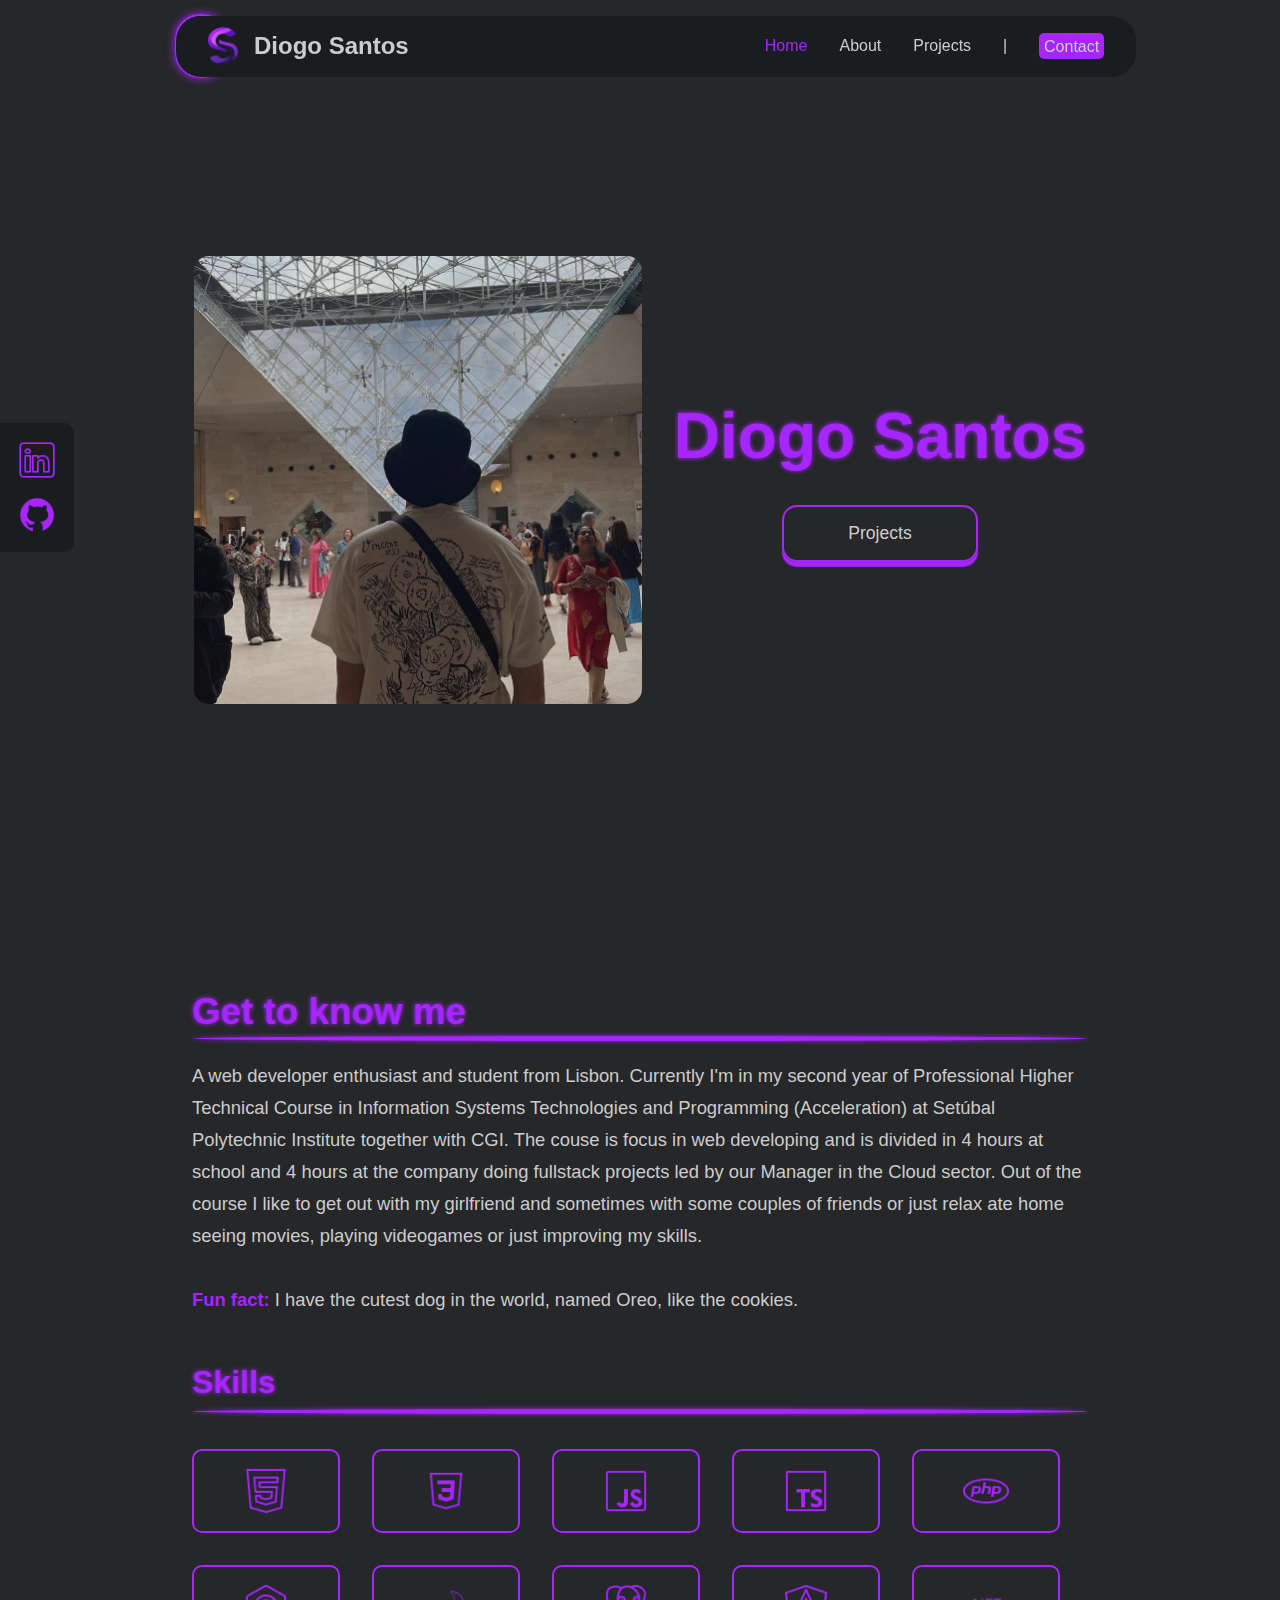
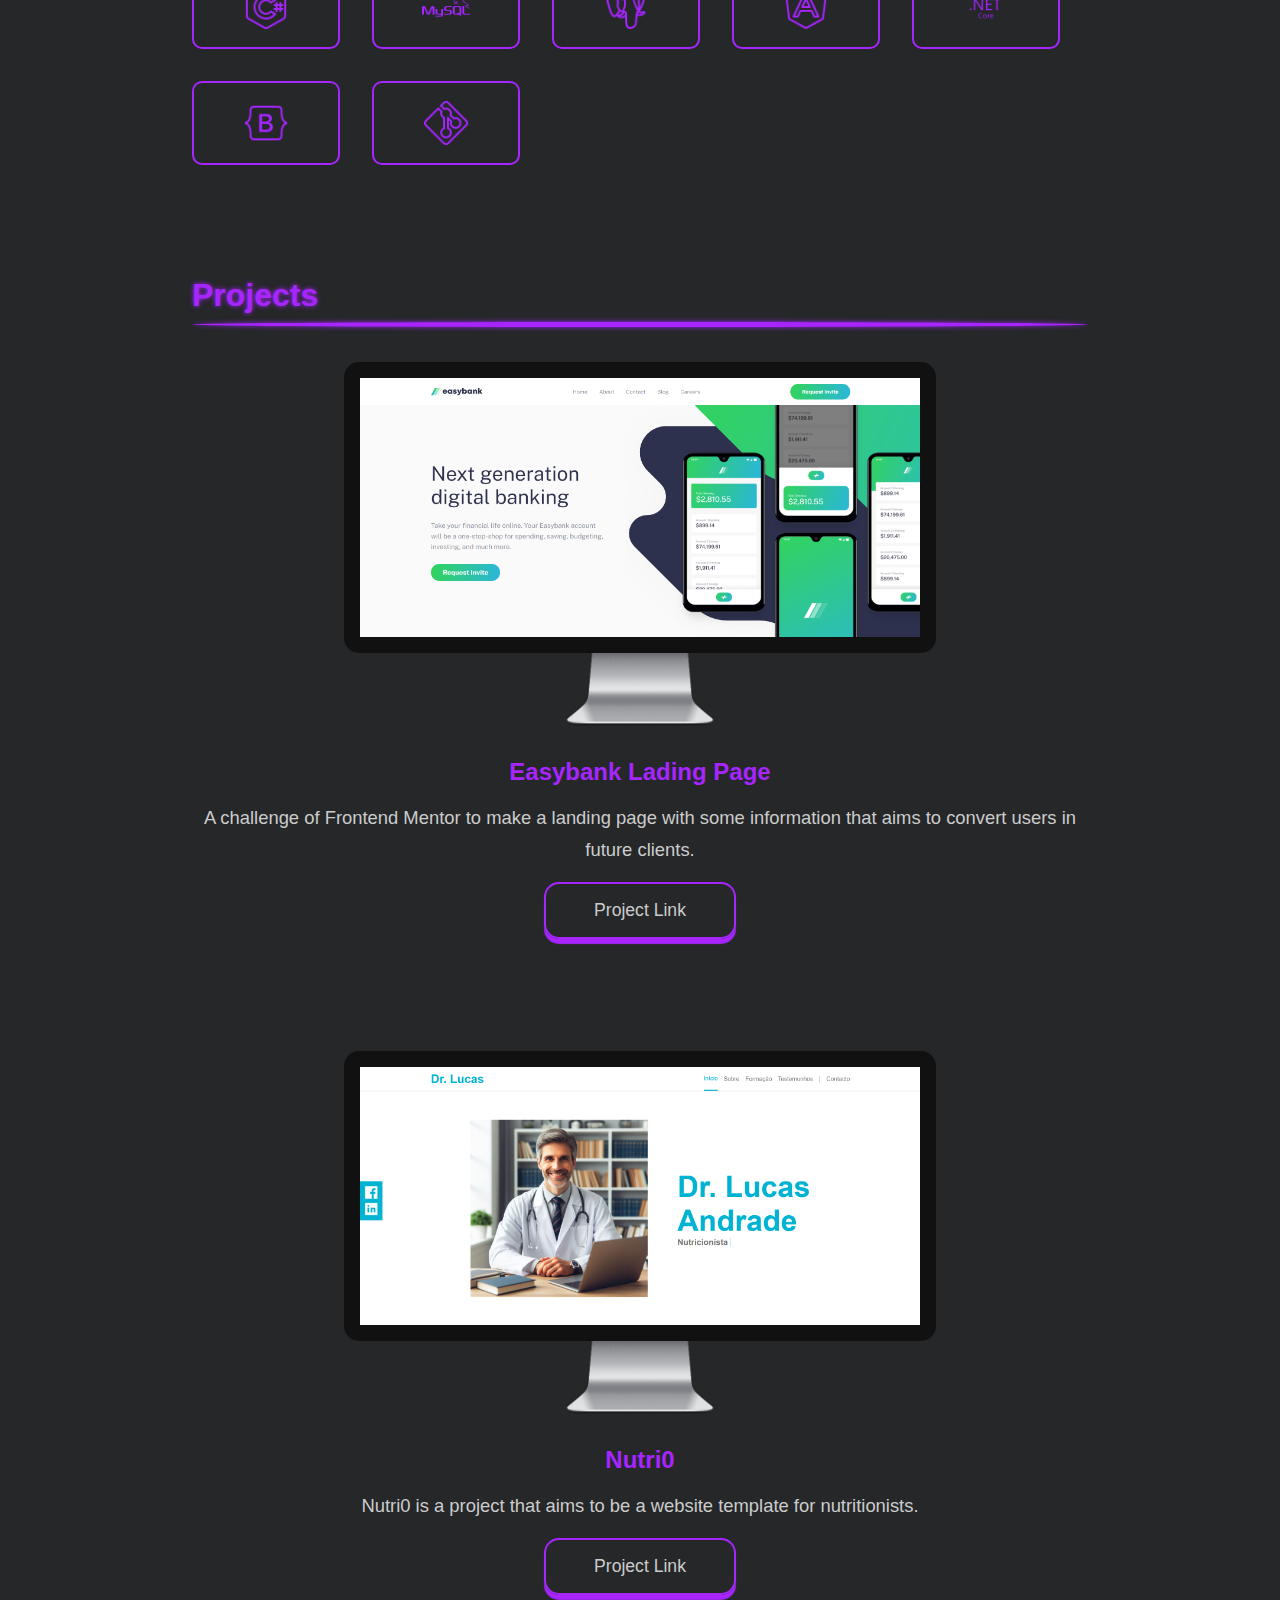
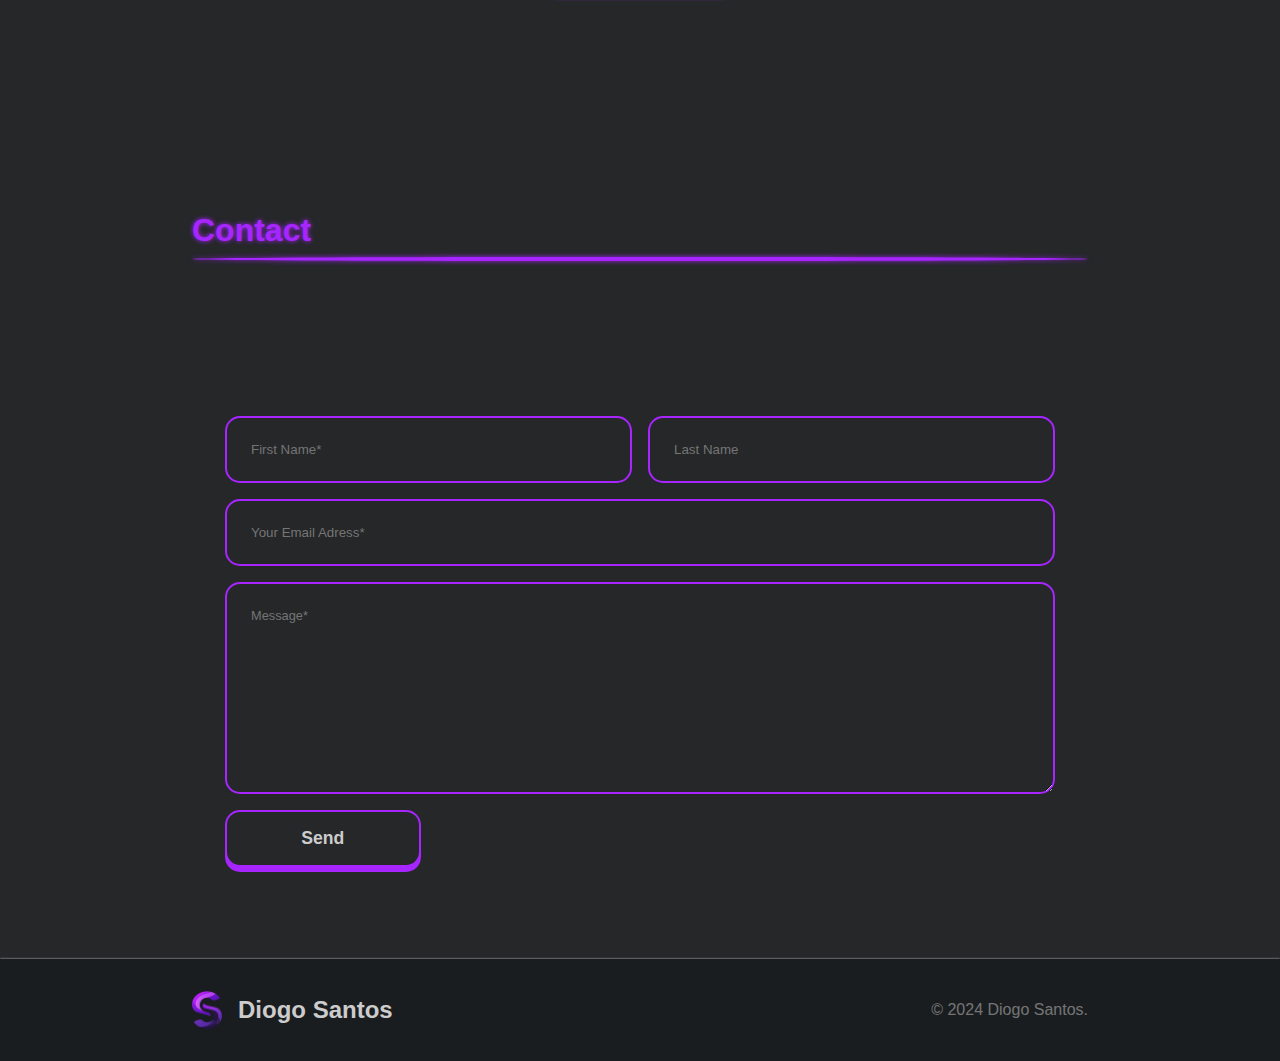
==== index.html @ 6a0804f7 "Header menu updated" ====
<!DOCTYPE html>
<html lang="en">
<head>
    <meta charset="UTF-8">
    <meta name="viewport" content="width=device-width, initial-scale=1.0">
    <title>Diogo Santos</title>
    <link rel="icon" href="ASSETS/favicon.ico">

    <!-- Style -->
    <link rel="stylesheet" href="CSS/root.css">
    <link rel="stylesheet" href="CSS/header.css">
    <link rel="stylesheet" href="CSS/footer.css">
    <link rel="stylesheet" href="CSS/main.css">
    <link rel="stylesheet" href="CSS/home.css">
    <link rel="stylesheet" href="CSS/about.css">
    <link rel="stylesheet" href="CSS/projects.css">
    <link rel="stylesheet" href="CSS/contact.css">
</head>
<body>
    <header>
        <a href="index.html" class="logo">
            <img src="ASSETS/imgs/logo.png" alt="logo" width="30rem" draggable="false">
            <h2>Diogo Santos</h2>
        </a>

        <nav>
            <ul>
                <li><a href="#home">Home</a></li>
                <li><a href="#about">About</a></li>
                <li><a href="#projects">Projects</a></li>
                <li> | </li>
                <li><a href="#contact" class="contact-button">Contact</a></li>
                </ul>
        </nav>
        <input type="checkbox" id="menu-button" onchange="openPhoneMenu(this)">
        <span id="expandingSpan"></span>
    </header>
    <div id="phone-menu">
        <nav>
            <ul>
                <li><a href="index.html" onclick="closeMenu()">Home</a></li>
                <li><a href="#about" onclick="closeMenu()">About</a></li>
                <li><a href="#projects" onclick="closeMenu()">Projects</a></li>
                <li><a href="#contact" onclick="closeMenu()" class="contact-button">Contact</a></li>
            </ul>
        </nav>
    </div>

    <main>
        <section id="home">
            <img src="ASSETS/imgs/diogo.jpg" alt="Avatar" id="avatar" draggable="false">
    
            <div id="main-info">
                <h1>Diogo Santos</h1>
                <p id="office-role"></p>
                <div id="projects-button">
                    <a href="#projects">Projects</a>
                </div>
            </div>

            <div id="medias">
                <a href="https://www.linkedin.com/in/diogo-santos-5b300a2a0/" target="_blank" id="linkedin"></a>
                <a href="https://github.com/diogo-s4ntos" target="_blank" id="github"></a>
            </div>
        </section>

        <section id="about">
            <div id="about-info">
                <div id="about-me">
                    <h1>Get to know me</h1>
                    <p>A web developer enthusiast and student from Lisbon. Currently I'm in my second year of Professional Higher Technical Course in Information Systems Technologies and Programming (Acceleration) at Setúbal Polytechnic Institute together with CGI. The couse is focus in web developing and is divided in 4 hours at school and 4 hours at the company doing fullstack projects led by our Manager in the Cloud sector. Out of the course I like to get out with my girlfriend and sometimes with some couples of friends or just relax ate home seeing movies, playing videogames or just improving my skills. <br><br> <b>Fun fact:</b> I have the cutest dog in the world, named Oreo, like the cookies.</p>
                </div>
                <div id="skills">
                    <h1>Skills</h1>
                    <div>
                        <img src="ASSETS/skills/html.png" alt="HTML">
                        <img src="ASSETS/skills/css.png" alt="CSS">
                        <img src="ASSETS/skills/javascript.png" alt="JavaScript">
                        <img src="ASSETS/skills/typescript.png" alt="TypeScript">
                        <img src="ASSETS/skills/php.png" alt="PHP">
                        <img src="ASSETS/skills/csharp.png" alt="CSharp">
                        <img src="ASSETS/skills/mysql.png" alt="MySQL">
                        <img src="ASSETS/skills/postgresql.png" alt="PostgreSQL">
                        <img src="ASSETS/skills/angular.png" alt="Angular">
                        <img src="ASSETS/skills/netcore.png" alt=".NetCore">
                        <img src="ASSETS/skills/bootstrap.png" alt="Bootstrap">
                        <img src="ASSETS/skills/git.png" alt="Git">
                    </div>
                </div>
            </div>
        </section>

        <section id="projects">
            <h1>Projects</h1>
            <div id="projects-container">
                <div class="project-info">
                    <div class="pc">
                        <img src="ASSETS/projects/easybank-landing-page.png" alt="Easybank landing page" class="monitor" draggable="false">
                        <img src="ASSETS/imgs/base.png" alt="pc base" class="base" draggable="false">
                    </div>

                    <div class="project-details">
                        <h2>Easybank Lading Page</h2>
                        <p>A challenge of Frontend Mentor to make a landing page with some information that aims to convert users in future clients.</p>
                        <a href="https://easybank-lading-page.netlify.app/" target="_blank">Project Link</a>
                    </div>
                </div>

                <div class="project-info">
                    <div class="pc">
                        <img src="ASSETS/projects/nutri0.png" alt="Nutri0" class="monitor" draggable="false">
                        <img src="ASSETS/imgs/base.png" alt="pc base" class="base" draggable="false">
                    </div>
                    <div class="project-details">
                        <h2>Nutri0</h2>
                        <p>Nutri0 is a project that aims to be a website template for nutritionists.</p>
                        <a href="https://nutri0.netlify.app/" target="_blank">Project Link</a>
                    </div>
                </div>
            </div>
        </section>

        <section id="contact">
            <h1>Contact</h1>

            <form action="https://formspree.io/f/xayrverg" method="POST">
                <input type="text" name="First Name" id="first-name" placeholder="First Name*" required autocomplete="off">
                <input type="text" name="Last Name" id="last-name" placeholder="Last Name" autocomplete="off">
                <input type="email" name="Email Adress" id="email-adress" placeholder="Your Email Adress*" required autocomplete="off">
                <textarea name="Message" id="message" placeholder="Message*" required autocomplete="off"></textarea>
                <button type="submit"><b>Send</b></button>
            </form>
        </section>
    </main>

    <footer>
        <div>
            <a href="index.html" class="logo">
                <img src="ASSETS/imgs/logo.png" alt="logo" width="30rem" draggable="false">
                <h2>Diogo Santos</h2>
            </a>
        </div>
        <div>
            <p>© 2024 Diogo Santos.</p>
        </div>
    </footer>

    <!-- Script -->
    <script src="JS/header.js"></script>
</body>
</html>
---- CSS/root.css ----
:root{
    --primary: #252729;
    --secondary: #a725ff;
    --header: #1a1d1f;
    --text: #ccc;
    --black: #111;
}
---- CSS/header.css ----
header{
    position: fixed;
    top: 1rem;
    left: 11rem;
    width: calc(100% - 24rem);
    height: 3rem;
    padding: .4rem 2rem;
    background-color: var(--header);
    border-radius: 25px;
    display: flex;
    align-items: center;
    justify-content: space-between;
    z-index: 999;
}

header::after{
    position: absolute;
    content: '';
    width: 100%;
    height: 100%;
    left: 0;
    border-radius: 25px;
    display: flex;
    z-index: 998;
    background-color: var(--header);
}

.logo:nth-child(1){
    display: flex;
    z-index: 999;
}

header nav{
    display: flex;
    z-index: 999;
}

header nav ul{
    list-style: none;
    display: flex;
    gap: 2rem;
}

header nav li a, header nav li{
    color: var(--text);
    text-decoration: none;
}

#expandingSpan{
    --scrollAmount: 0%;
    position: absolute;
    bottom: -1px;
    left: -1px;
    width: var(--scrollAmount);
    min-width: 3rem;
    max-width: calc(100% - 1px);
    height: calc(100% - 1px);
    border: 2px solid var(--secondary);
    box-shadow: 0px 0px 10px var(--secondary);
    border-radius: 25px;
    display: flex;
    z-index: 997;
}


#menu-button{
    appearance: none;
    width: 2rem;
    height: 2rem;
    background: url(../ASSETS/icons/menu.png) center/contain no-repeat;
    transition: .3s ease;
    display: none;
    z-index: 999;
}

#menu-button:checked{
    transform: rotate(180deg);
    background: url(../ASSETS/icons/close.png) center/contain no-repeat;
}

#phone-menu{
    position: fixed;
    top: 0rem;
    width: calc(100% - 5.5rem);
    height: calc(100lvh - 9.5rem);
    padding: 8rem 1.5rem 1.5rem 4rem;
    background-color: var(--primary);
    transform: translateX(100%);
    transition: .3s ease;
    display: none;
    z-index: 2;
}

#phone-menu nav ul{
    list-style: none;
    display: flex;
    flex-direction: column;
    gap: 3rem;  
}

#phone-menu nav li a{
    color: var(--text);
    text-decoration: none;
    font-size: 1.5em;
}

.contact-button{
    color: var(--text);
    background-color: var(--secondary);
    border-radius: 5px;
    padding: .3rem;
}

.logo{
    height: 100%;
    color: var(--text);
    text-decoration: none;
    display: flex;
    gap: 1rem;
    align-items: center;
    justify-content: center;
}

@media screen and (max-width: 1020px) {
    header{
        width: calc(100% - 8rem);
        left: 2rem;
    }

    header nav{
        display: none;
    }

    #menu-button{
        display: flex;
    }

    #phone-menu{
        display: flex;
    }
}
---- CSS/footer.css ----
footer{
    width: calc(100% - 24rem);
    padding: 2rem 12rem;
    background-color: var(--header);
    box-shadow: 0px 0px 2px var(--text);
    display: flex;
    align-items: center;
    justify-content: space-between;
}

footer div{
    display: flex;
    flex-direction: column;
    gap: 1rem;
}

footer p{
    color: var(--text);
    opacity: .5;
}

@media screen and (max-width: 1020px) {
    footer{
        width: calc(100% - 2rem);
        padding: 1rem;
    }
}

@media screen and (max-width: 768px) {
    footer p{
        display: flex;
        flex-direction: column;
    }
}

@media screen and (max-width: 525px) {
    footer p{
        font-size: .75em;
    }
}
---- CSS/main.css ----
*{
    margin: 0;
    padding: 0;
}

html{
    scroll-behavior: smooth;
}

body{
    font-size: 16px;
    font-family: Arial, Helvetica, sans-serif;
    background-color: var(--primary);
}

main{
    width: 100%;
    min-height: 100lvh;
}

.title{
    width: 100%;
    text-align: center;
    color: var(--secondary);
    font-size: 2.5em;
}
---- CSS/home.css ----
#home{
    min-height: calc(100lvh - 7.8rem);
    padding: 5.8rem 12rem 2rem 12rem;
    display: flex;
    flex-wrap: wrap;
    gap: 2rem;
    align-items: center;
    justify-content: center;
}

#avatar{
    width: 28rem;
    border-radius: 15px;
    opacity: .85;
}

#main-info{
    position: relative;
    color: var(--text);
    display: flex;
    gap: .5rem;
    flex-direction: column;
}

#main-info h1{
    font-size: 4em;
    color: var(--secondary);
    text-shadow: 0px 0px 5px var(--secondary);
    white-space: nowrap;
}

#office-role{
    position: relative;
    max-width: max-content;
    font-size: 1.4em;
    white-space: nowrap;
    margin-left: .3rem;
}

#office-role::before{
    content: '';
    animation: infoSpan 20s infinite;
}

@keyframes infoSpan {
    0%,100%{
        content: "Full-stack developer";
    }
}

#office-role::after{
    content: '';
    position: absolute;
    right: -.4rem;
    width: calc(100% + .4rem);
    height: 100%;
    background-color: var(--primary);
    border-left: 2px solid var(--secondary);
    animation: cursor .8s infinite, write 20s steps(15) infinite;
}

@keyframes write {
    10%,15%,30%,35%,50%,55%,70%,75%,90%,95%{
        width: 0;
    }
    5%,20%,25%,40%,45%,60%,65%,80%,85%{
        width: calc(100% + .4rem);
    }
}

@keyframes cursor {
    0%{
        border-left: 2px solid var(--primary);
    }
}

#projects-button{
    margin-top: 1rem;
    display: flex;
    align-items: center;
    justify-content: center;
}

#projects-button a{
    color: var(--text);
    font-size: 1.1em;
    text-decoration: none;
    border: 2px solid var(--secondary);
    border-radius: 15px;
    box-shadow: 0px 5px 1px var(--secondary);
    padding: 1rem 4rem;
}

#projects-button a:active{
    transform: translateY(5px);
    box-shadow: none;
}

#medias{
    position: absolute;
    top: calc(50% - 1.7rem);
    left: 0;
    padding: 1rem 1rem;
    background-color: var(--header);
    border-top-right-radius: 10px;
    border-bottom-right-radius: 10px;
    display: flex;
    flex-direction: column;
    gap: .8rem;
    align-items: center;
    justify-content: center;
}

#medias a{
    width: 2.65rem;
    height: 2.65rem;
    transition: .3s ease;
}

#medias a:hover{
    transform: scale(1.1);
}

#linkedin{
    background: url(../ASSETS/icons/linkedin.png) center/contain no-repeat;
}

#github{
    background: url(../ASSETS/icons/github.png) center/contain no-repeat;
}

@media screen and (max-width: 990px) {
    #home{
        min-height: calc(100lvh - 7.8rem);
        padding: 5.8rem 1rem 2rem 1rem;
    }
}

@media screen and (max-width: 650px) {
    #home{
        min-height: calc(100lvh - 9rem);
        padding: 8rem 1rem 2rem 1rem;
        flex-direction: column;
        justify-content: start;
    }

    #avatar{
        width: 16.5rem;
    }

    #main-info{
        text-align: center;
        align-items: center;
    }

    #main-info h1{
        font-size: 2.5em;
    }

    #medias{
        opacity: .8;
    }
}

@media screen and (max-width: 430px) {
    .logo:nth-child(1) h2{
        display: none;
    }
}
---- CSS/about.css ----
#about{
    min-height: calc(100lvh - 7.8rem);
    padding: 5.8rem 12rem 2rem 12rem;
    padding-bottom: 1rem;
    display: flex;
    gap: 4rem;
    flex-direction: column;
    align-items: center;
    justify-content: center;
}

#about-info{
    width: 100%;
    display: flex;
    flex-direction: column;
    gap: 3rem;
}

#about-info h1{
    position: relative;
    color: var(--secondary);
    font-size: 2em;
    text-shadow: 0px 0px 5px var(--secondary);
}

#about-info h1::after{
    content: '';
    position: absolute;
    top: calc(100% + .5rem);
    left: 0;
    width: 100%;
    height: .3rem;
    background-color: var(--secondary);
    border-radius: 50%;
    box-shadow: 0px 0px 5px var(--secondary);
}

#about-info p{
    color: var(--text);
}

#about-info p b{
    color: var(--secondary);
}

#about-me{
    font-size: 1.15em;
    line-height: 2rem;
    display: flex;
    flex-direction: column;
    gap: 2rem;
}

#skills{
    display: flex;
    flex-direction: column;
    gap: 3rem;
}

#skills div{
    overflow: hidden;
    display: flex;
    flex-wrap: wrap;
    gap: 2rem;
}

#skills div img{
    width: 3rem;
    height: 3rem;
    padding: 1rem 3rem;
    border: 2px solid var(--secondary);
    border-radius: 10px;
}

@media screen and (max-width: 1020px) {
    #about{
        padding: 5.8rem 1rem 2rem 1rem;
        flex-direction: column;
        align-items: center;
    }

    #skills div{
        width: 100%;
    }
}
---- CSS/projects.css ----
#projects{
    min-height: calc(100lvh - 7.8rem);
    padding: 5.8rem 12rem 2rem 12rem;
    display: flex;
    flex-direction: column;
    gap: 3rem;
    justify-content: center;
}

#projects h1{
    position: relative;
    color: var(--secondary);
    font-size: 2em;
    text-shadow: 0px 0px 5px var(--secondary);
}

#projects h1::after{
    content: '';
    position: absolute;
    top: calc(100% + .5rem);
    left: 0;
    width: 100%;
    height: .3rem;
    background-color: var(--secondary);
    border-radius: 50%;
    box-shadow: 0px 0px 5px var(--secondary);
}

#projects-container{
    display: flex;
    flex-direction: column;
    gap: 5rem;
    align-items: center;
    justify-content: space-between;
}

.project-info{
    width: 100%;
    display: flex;
    gap: 2rem;
    align-items: center;
}

.pc{
    display: flex;
    flex-direction: column;
    align-items: center;
    justify-content: center;
}

.pc .monitor{
    width: 35rem;
    border: 1rem solid var(--black);
    border-radius: 15px;
}

.pc .base{
    width: 30rem;
}

.project-details{
    height: fit-content;
    margin-bottom: 5rem;
    display: flex;
    flex-direction: column;
    gap: 1rem;
}

.project-details h2{
    color: var(--secondary);
}

.project-details p{
    color: var(--text);
    font-size: 1.15em;
    line-height: 2rem;
}

.project-details a{
    max-width: max-content;
    padding: 1rem 3rem;
    font-size: 1.1em;
    color: var(--text);
    text-decoration: none;
    border: 2px solid var(--secondary);
    border-radius: 15px;
    box-shadow: 0px 5px 1px var(--secondary);
}

.project-details a:active{
    transform: translateY(5px);
    box-shadow: none;
}

@media screen and (max-width: 1315px) {
    .project-info{
        display: flex;
        flex-direction: column;
        gap: 0;
    }

    .project-details{
        padding: 2rem 0rem;
        margin: 0;
        text-align: center;
        display: flex;
        flex-direction: column;
        gap: 1rem;
        align-items: center;
    }
}

@media screen and (max-width: 1020px) {
    #projects{
        padding: 5.8rem 1rem 2rem 1rem;
    }
}

@media screen and (max-width: 768px) {
    .pc .monitor{
        width: 80%;
    }
}

@media screen and (max-width: 520px) {
    .pc .monitor{
        width: 20rem;
    }

    .pc .base{
        width: 15rem;
    }
}
---- CSS/contact.css ----
#contact{
    min-height: calc(100lvh - 7.8rem);
    padding: 5.8rem 12rem 2rem 12rem;
    display: flex;
    flex-direction: column;
    gap: 3rem;
    justify-content: space-around;
}

#contact h1{
    position: relative;
    color: var(--secondary);
    font-size: 2em;
    text-shadow: 0px 0px 5px var(--secondary);
}

#contact h1::after{
    content: '';
    position: absolute;
    top: calc(100% + .5rem);
    left: 0;
    width: 100%;
    height: .3rem;
    background-color: var(--secondary);
    border-radius: 50%;
    box-shadow: 0px 0px 5px var(--secondary);
}

form{
    width: 830px;
    max-width: 100%;
    align-self: center;
    display: grid;
    gap: 1rem;
    grid-template-columns: repeat(4, 1fr);
}

form input, textarea, button{
    color: var(--text);
    padding: 1.5rem;
    background-color: var(--primary);
    border: 2px solid var(--secondary);
    border-radius: 15px;
    outline: none;
}

form input{
    grid-column: span 2;
}

#email-adress{
    grid-column: span 4;
}

textarea{
    grid-column: span 4;
    min-height: 10rem;
    resize: vertical;
    font-size: .8em;
    font-family: Arial, Helvetica, sans-serif;
}

form button{
    padding: 1rem;
    font-size: 1.1em;
    box-shadow: 0px 5px 0px var(--secondary);
    cursor: pointer;
}

form button:active{
    transform: translateY(5px);
    box-shadow: none;
}

@media screen and (max-width: 1020px) {
    #contact{
        padding: 5.8rem 1rem 2rem 1rem;
        flex-direction: column;
    }
}

@media screen and (max-width: 430px) {
    form button{
        grid-column: span 2;
    }
}
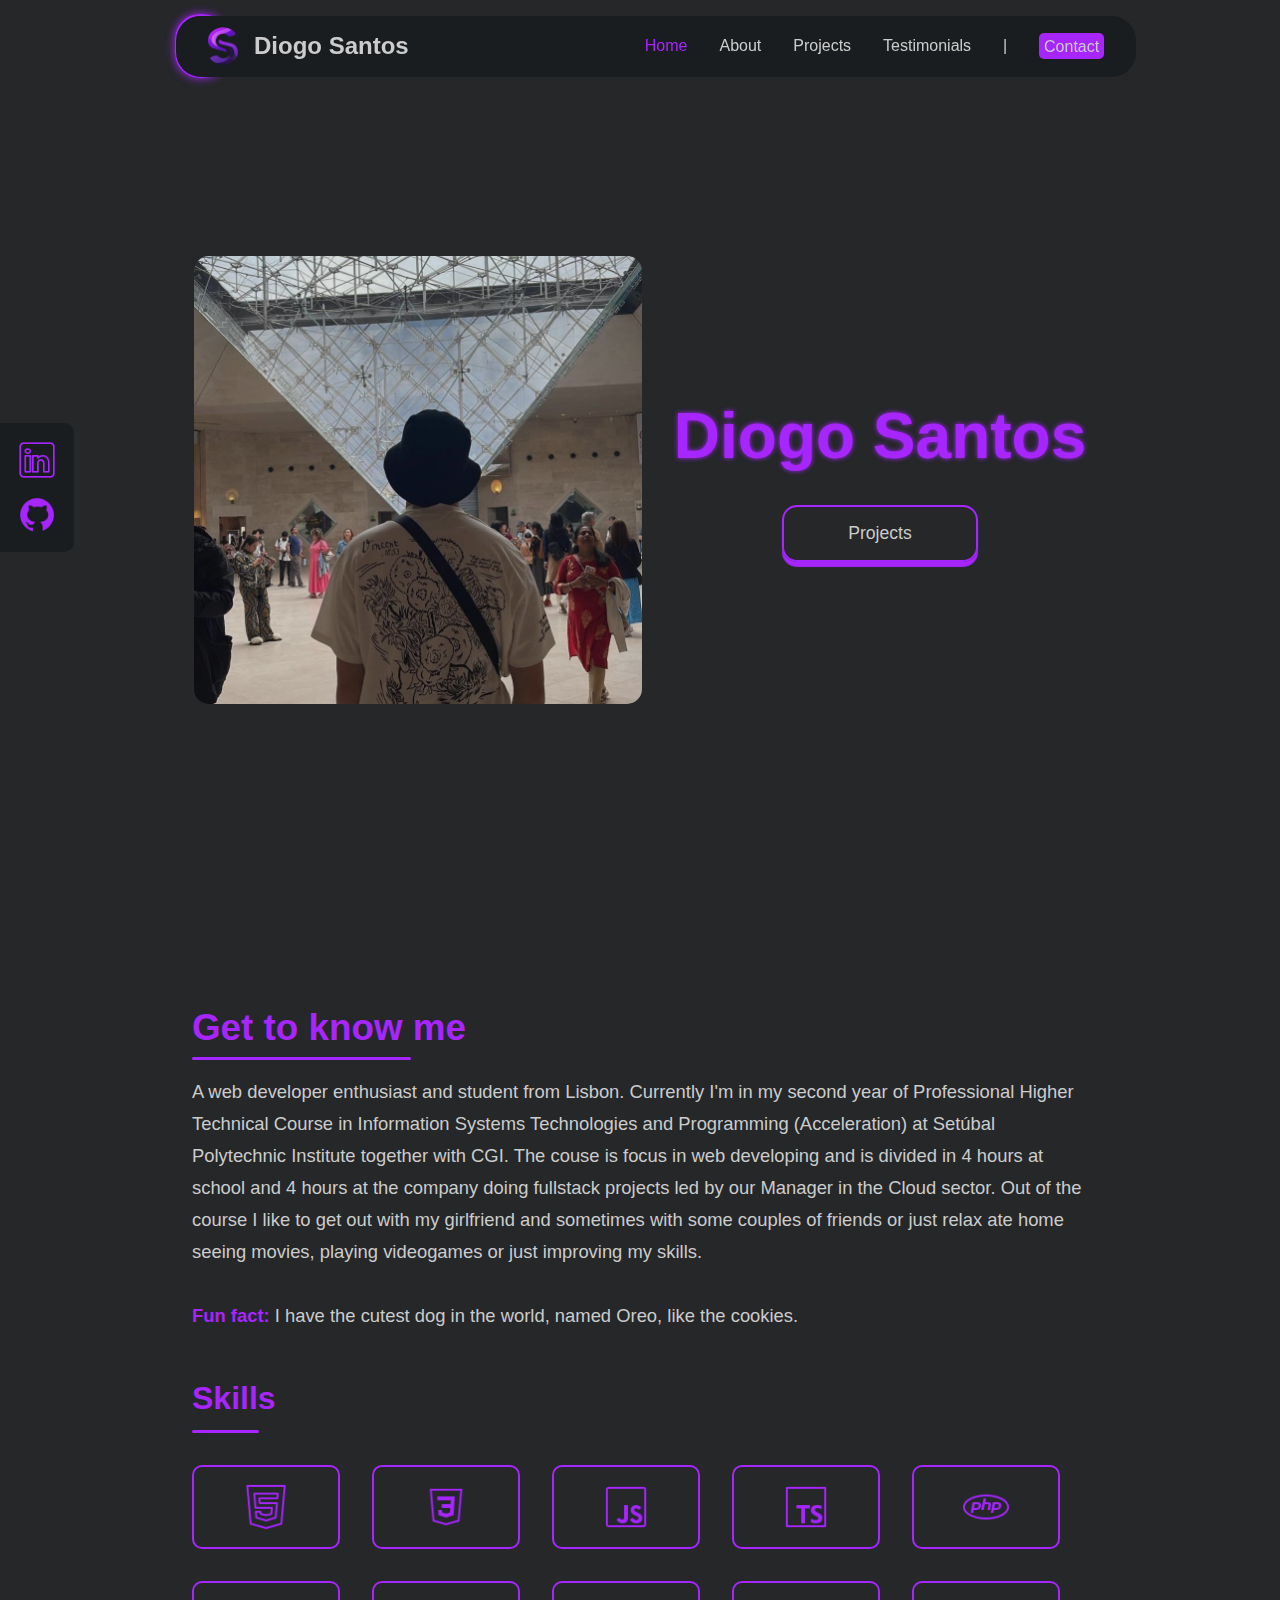
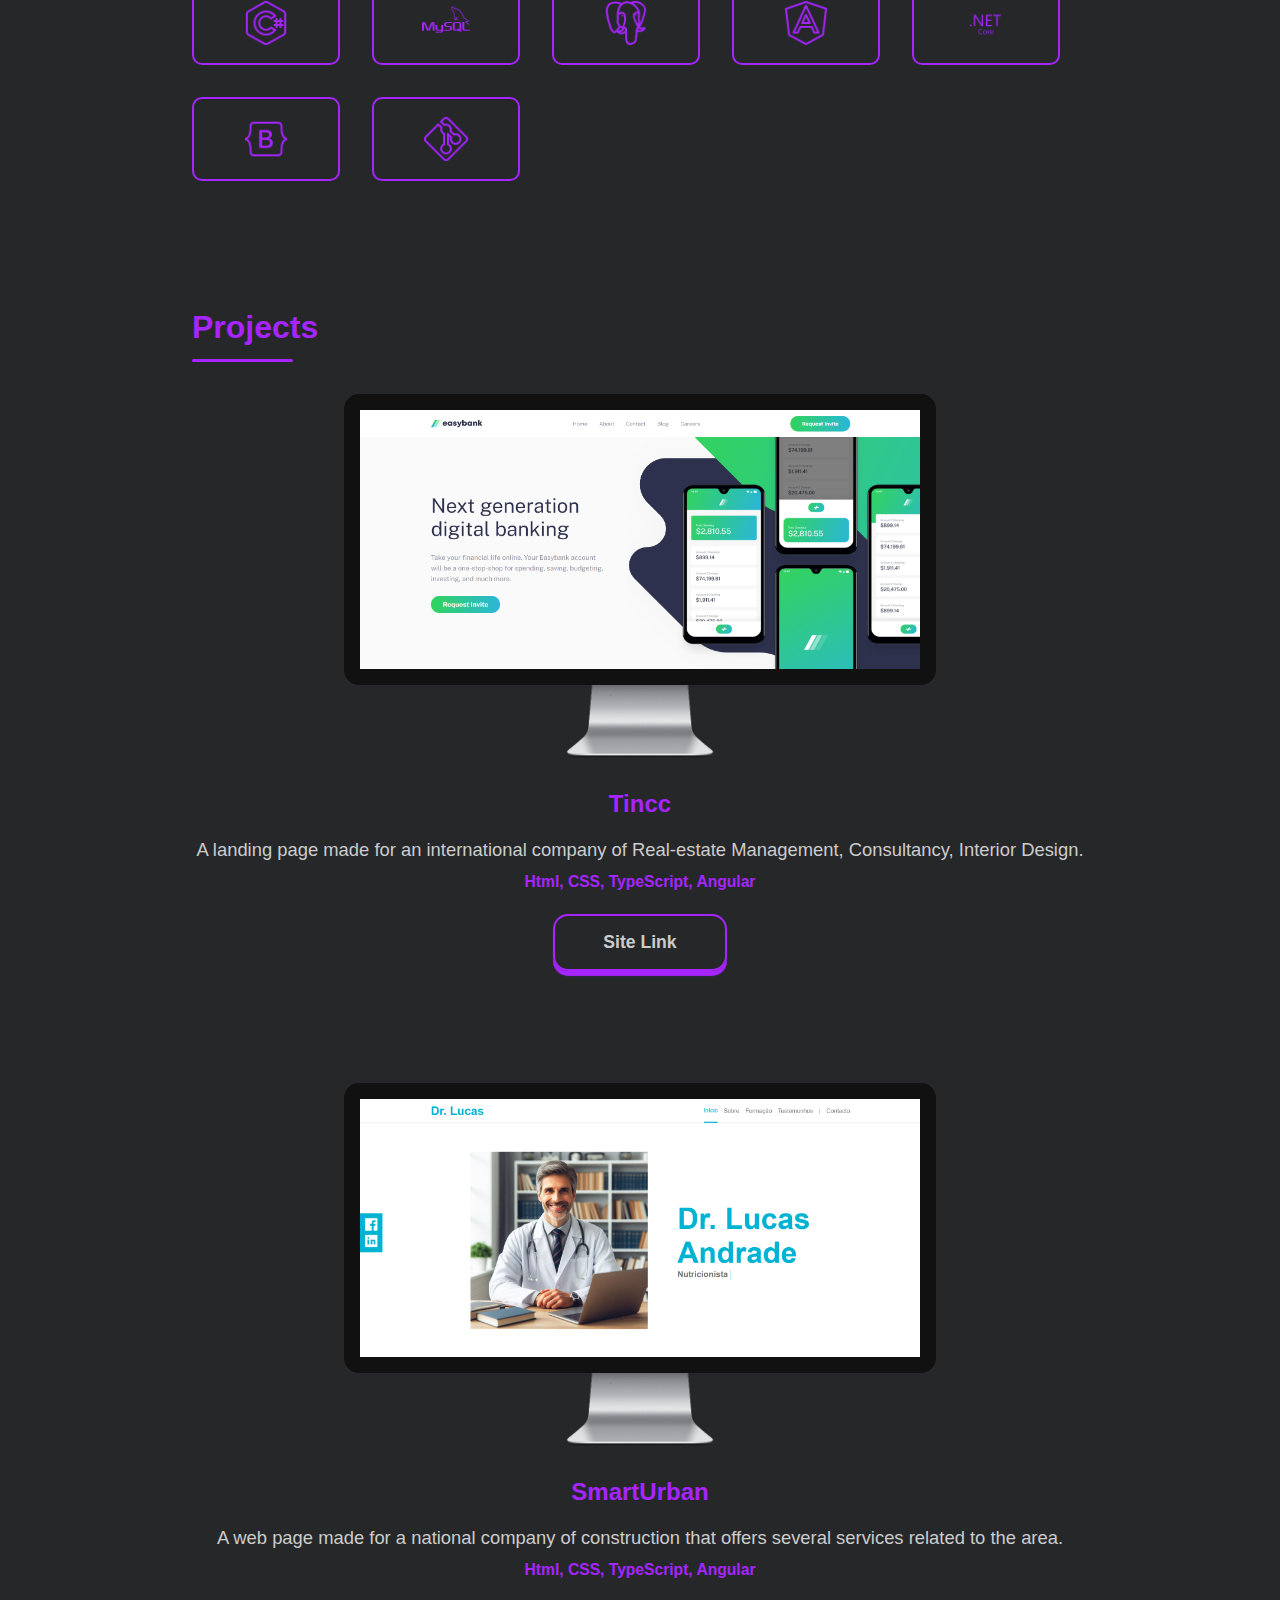
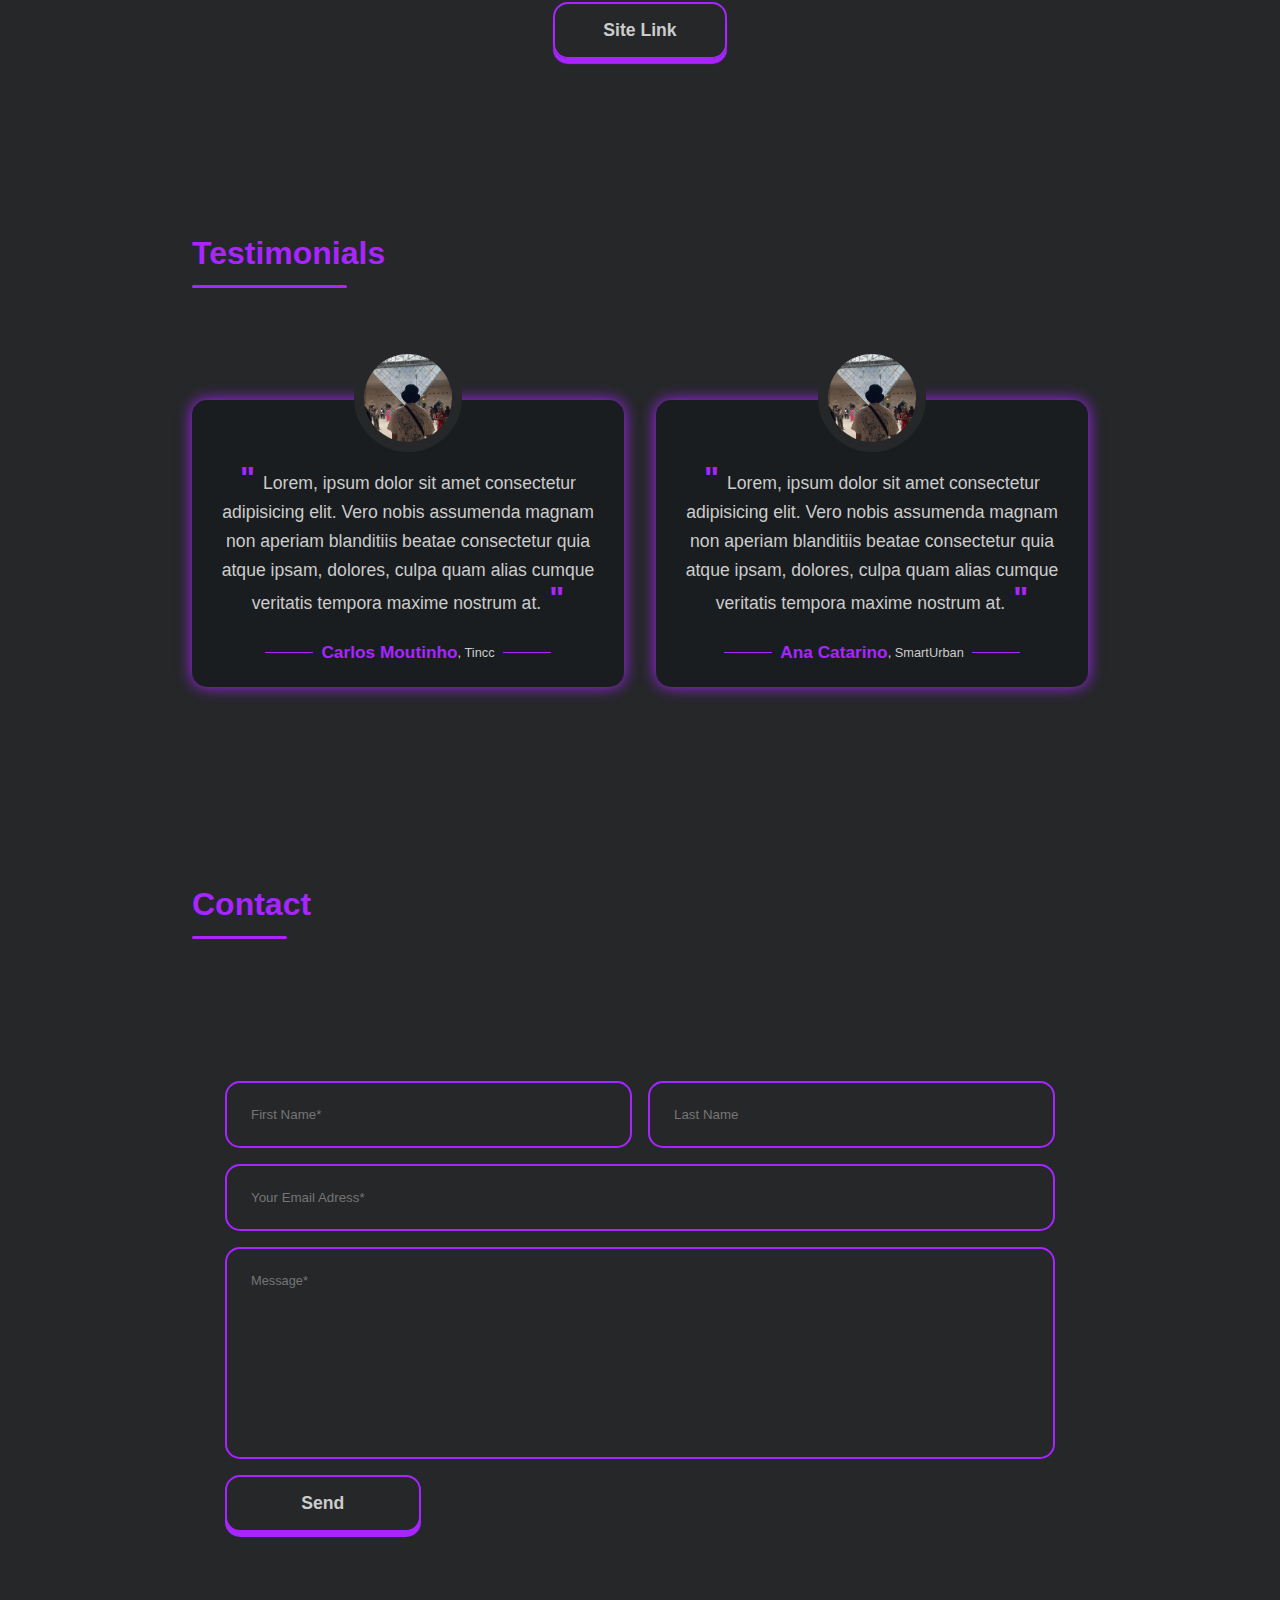
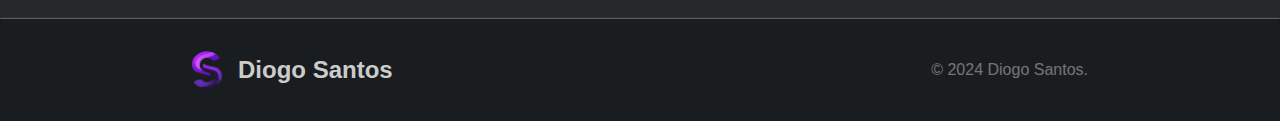
==== commit 8264ea34: "Lots of updates" ====
--- a/index.html
+++ b/index.html
@@ -14,6 +14,7 @@
     <link rel="stylesheet" href="CSS/home.css">
     <link rel="stylesheet" href="CSS/about.css">
     <link rel="stylesheet" href="CSS/projects.css">
+    <link rel="stylesheet" href="CSS/testimonials.css">
     <link rel="stylesheet" href="CSS/contact.css">
 </head>
 <body>
@@ -28,6 +29,7 @@
                 <li><a href="#home">Home</a></li>
                 <li><a href="#about">About</a></li>
                 <li><a href="#projects">Projects</a></li>
+                <li><a href="#testimonials">Testimonials</a></li>
                 <li> | </li>
                 <li><a href="#contact" class="contact-button">Contact</a></li>
                 </ul>
@@ -41,6 +43,7 @@
                 <li><a href="index.html" onclick="closeMenu()">Home</a></li>
                 <li><a href="#about" onclick="closeMenu()">About</a></li>
                 <li><a href="#projects" onclick="closeMenu()">Projects</a></li>
+                <li><a href="#testimonials" onclick="closeMenu()">Testimonials</a></li>
                 <li><a href="#contact" onclick="closeMenu()" class="contact-button">Contact</a></li>
             </ul>
         </nav>
@@ -100,9 +103,9 @@
                     </div>
 
                     <div class="project-details">
-                        <h2>Easybank Lading Page</h2>
-                        <p>A challenge of Frontend Mentor to make a landing page with some information that aims to convert users in future clients.</p>
-                        <a href="https://easybank-lading-page.netlify.app/" target="_blank">Project Link</a>
+                        <h2>Tincc</h2>
+                        <p>A landing page made for an international company of Real-estate Management, Consultancy, Interior Design.<b>Html, CSS, TypeScript, Angular</b></p>
+                        <a href="https://easybank-lading-page.netlify.app/" target="_blank"><b>Site Link</b></a>
                     </div>
                 </div>
 
@@ -112,10 +115,27 @@
                         <img src="ASSETS/imgs/base.png" alt="pc base" class="base" draggable="false">
                     </div>
                     <div class="project-details">
-                        <h2>Nutri0</h2>
-                        <p>Nutri0 is a project that aims to be a website template for nutritionists.</p>
-                        <a href="https://nutri0.netlify.app/" target="_blank">Project Link</a>
+                        <h2>SmartUrban</h2>
+                        <p>A web page made for a national company of construction that offers several services related to the area.<b>Html, CSS, TypeScript, Angular</b></p>
+                        <a href="https://nutri0.netlify.app/" target="_blank"><b>Site Link</b></a>
                     </div>
+                </div>
+            </div>
+        </section>
+
+        <section id="testimonials">
+            <h2>Testimonials</h2>
+            <div>
+                <div class="card">
+                    <img src="ASSETS/imgs/diogo.jpg" alt="Carlos Moutinho">
+                    <p><b>"</b>Lorem, ipsum dolor sit amet consectetur adipisicing elit. Vero nobis assumenda magnam non aperiam blanditiis beatae consectetur quia atque ipsam, dolores, culpa quam alias cumque veritatis tempora maxime nostrum at.<b>"</b></p>
+                    <span><b>Carlos Moutinho</b>, Tincc</span>
+                </div>
+
+                <div class="card">
+                    <img src="ASSETS/imgs/diogo.jpg" alt="Ana Catarino">
+                    <p><b>"</b>Lorem, ipsum dolor sit amet consectetur adipisicing elit. Vero nobis assumenda magnam non aperiam blanditiis beatae consectetur quia atque ipsam, dolores, culpa quam alias cumque veritatis tempora maxime nostrum at.<b>"</b></p>
+                    <span><b>Ana Catarino</b>, SmartUrban</span>
                 </div>
             </div>
         </section>
--- a/CSS/main.css
+++ b/CSS/main.css
@@ -16,11 +16,4 @@
 main{
     width: 100%;
     min-height: 100lvh;
-}
-
-.title{
-    width: 100%;
-    text-align: center;
-    color: var(--secondary);
-    font-size: 2.5em;
 }--- a/CSS/about.css
+++ b/CSS/about.css
@@ -1,6 +1,6 @@
 #about{
-    min-height: calc(100lvh - 7.8rem);
-    padding: 5.8rem 12rem 2rem 12rem;
+    min-height: calc(100lvh - 9rem);
+    padding: 7rem 12rem 2rem 12rem;
     padding-bottom: 1rem;
     display: flex;
     gap: 4rem;
@@ -18,21 +18,20 @@
 
 #about-info h1{
     position: relative;
+    width: fit-content;
     color: var(--secondary);
     font-size: 2em;
-    text-shadow: 0px 0px 5px var(--secondary);
 }
 
 #about-info h1::after{
     content: '';
     position: absolute;
-    top: calc(100% + .5rem);
+    bottom: -1rem;
     left: 0;
-    width: 100%;
-    height: .3rem;
+    width: 80%;
+    height: .2rem;
     background-color: var(--secondary);
-    border-radius: 50%;
-    box-shadow: 0px 0px 5px var(--secondary);
+    border-radius: 25px;
 }
 
 #about-info p{
@@ -74,7 +73,7 @@
 
 @media screen and (max-width: 1020px) {
     #about{
-        padding: 5.8rem 1rem 2rem 1rem;
+        padding: 7rem 1rem 2rem 1rem;
         flex-direction: column;
         align-items: center;
     }
--- a/CSS/projects.css
+++ b/CSS/projects.css
@@ -1,6 +1,6 @@
 #projects{
-    min-height: calc(100lvh - 7.8rem);
-    padding: 5.8rem 12rem 2rem 12rem;
+    min-height: calc(100lvh - 9rem);
+    padding: 7rem 12rem 2rem 12rem;
     display: flex;
     flex-direction: column;
     gap: 3rem;
@@ -9,21 +9,20 @@
 
 #projects h1{
     position: relative;
+    width: fit-content;
     color: var(--secondary);
     font-size: 2em;
-    text-shadow: 0px 0px 5px var(--secondary);
 }
 
 #projects h1::after{
     content: '';
     position: absolute;
-    top: calc(100% + .5rem);
+    bottom: -1rem;
     left: 0;
-    width: 100%;
-    height: .3rem;
+    width: 80%;
+    height: .2rem;
     background-color: var(--secondary);
-    border-radius: 50%;
-    box-shadow: 0px 0px 5px var(--secondary);
+    border-radius: 25px;
 }
 
 #projects-container{
@@ -74,6 +73,13 @@
     color: var(--text);
     font-size: 1.15em;
     line-height: 2rem;
+    display: flex;
+    flex-direction: column;
+}
+
+.project-details p b{
+    color: var(--secondary);
+    font-size: .85em;
 }
 
 .project-details a{
@@ -112,7 +118,7 @@
 
 @media screen and (max-width: 1020px) {
     #projects{
-        padding: 5.8rem 1rem 2rem 1rem;
+        padding: 7rem 1rem 2rem 1rem;
     }
 }
 
--- a/CSS/testimonials.css
+++ b/CSS/testimonials.css
@@ -0,0 +1,115 @@
+#testimonials{
+    padding: 7rem 12rem 2rem 12rem;
+    display: flex;
+    flex-direction: column;
+    gap: 5rem
+}
+
+#testimonials h2{
+    position: relative;
+    width: fit-content;
+    color: var(--secondary);
+    font-size: 2em;
+    display: flex;
+    align-items: center;
+    justify-content: center;
+}
+
+#testimonials h2::after{
+    content: '';
+    position: absolute;
+    bottom: -1rem;
+    left: 0;
+    width: 80%;
+    height: .2rem;
+    background-color: var(--secondary);
+    border-radius: 25px;
+}
+
+#testimonials div{
+    /* display: flex;
+    gap: 2rem;
+    align-items: center;
+    justify-content: center; */
+    display: grid;
+    gap: 2rem;
+    grid-template-columns: repeat(auto-fit, minmax(20rem, 1fr));
+}
+
+#testimonials .card{
+    position: relative;
+    padding: 4rem 1.5rem 1.5rem 1.5rem;
+    margin-top: 3rem;
+    color: var(--text);
+    background-color: var(--header);
+    border-radius: 15px;
+    box-shadow: 0px 0px 15px var(--secondary);
+    display: flex;
+    flex-direction: column;
+    gap: 1.5rem;
+    align-items: center;
+    justify-content: center;
+}
+
+#testimonials .card img{
+    position: absolute;
+    top: -3.5rem;
+    width: 5.5rem;
+    border: .65rem solid var(--primary);
+    border-radius: 50%;
+}
+
+#testimonials .card p{
+    font-size: 1.1em;
+    text-align: center;
+    line-height: 1.8rem;
+}
+
+#testimonials .card p b{
+    color: var(--secondary);
+    font-size: 1.8em;
+}
+
+#testimonials .card p b:nth-child(1){
+    padding-right: .5rem;
+}
+
+#testimonials .card p b:nth-child(2){
+    padding-left: .5rem;
+}
+
+#testimonials span{
+    position: relative;
+    font-size: .8em;
+    display: flex;
+    align-items: center;
+}
+
+#testimonials span b{
+    color: var(--secondary);
+    font-size: 1.35em;
+}
+
+#testimonials span::before{
+    content: '';
+    position: absolute;
+    left: -3.5rem;
+    width: 3rem;
+    height: 1px;
+    background-color: var(--secondary);
+}
+
+#testimonials span::after{
+    content: '';
+    position: absolute;
+    right: -3.5rem;
+    width: 3rem;
+    height: 1px;
+    background-color: var(--secondary);
+}
+
+@media screen and (max-width: 1020px){
+    #testimonials{
+        padding: 7rem 1rem 2rem 1rem;
+    }
+}--- a/CSS/contact.css
+++ b/CSS/contact.css
@@ -1,6 +1,6 @@
 #contact{
-    min-height: calc(100lvh - 7.8rem);
-    padding: 5.8rem 12rem 2rem 12rem;
+    min-height: calc(100lvh - 9rem);
+    padding: 7rem 12rem 2rem 12rem;
     display: flex;
     flex-direction: column;
     gap: 3rem;
@@ -9,21 +9,20 @@
 
 #contact h1{
     position: relative;
+    width: fit-content;
     color: var(--secondary);
     font-size: 2em;
-    text-shadow: 0px 0px 5px var(--secondary);
 }
 
 #contact h1::after{
     content: '';
     position: absolute;
-    top: calc(100% + .5rem);
+    bottom: -1rem;
     left: 0;
-    width: 100%;
-    height: .3rem;
+    width: 80%;
+    height: .2rem;
     background-color: var(--secondary);
-    border-radius: 50%;
-    box-shadow: 0px 0px 5px var(--secondary);
+    border-radius: 25px;
 }
 
 form{
@@ -55,7 +54,7 @@
 textarea{
     grid-column: span 4;
     min-height: 10rem;
-    resize: vertical;
+    resize: none;
     font-size: .8em;
     font-family: Arial, Helvetica, sans-serif;
 }
@@ -74,7 +73,7 @@
 
 @media screen and (max-width: 1020px) {
     #contact{
-        padding: 5.8rem 1rem 2rem 1rem;
+        padding: 7rem 1rem 2rem 1rem;
         flex-direction: column;
     }
 }
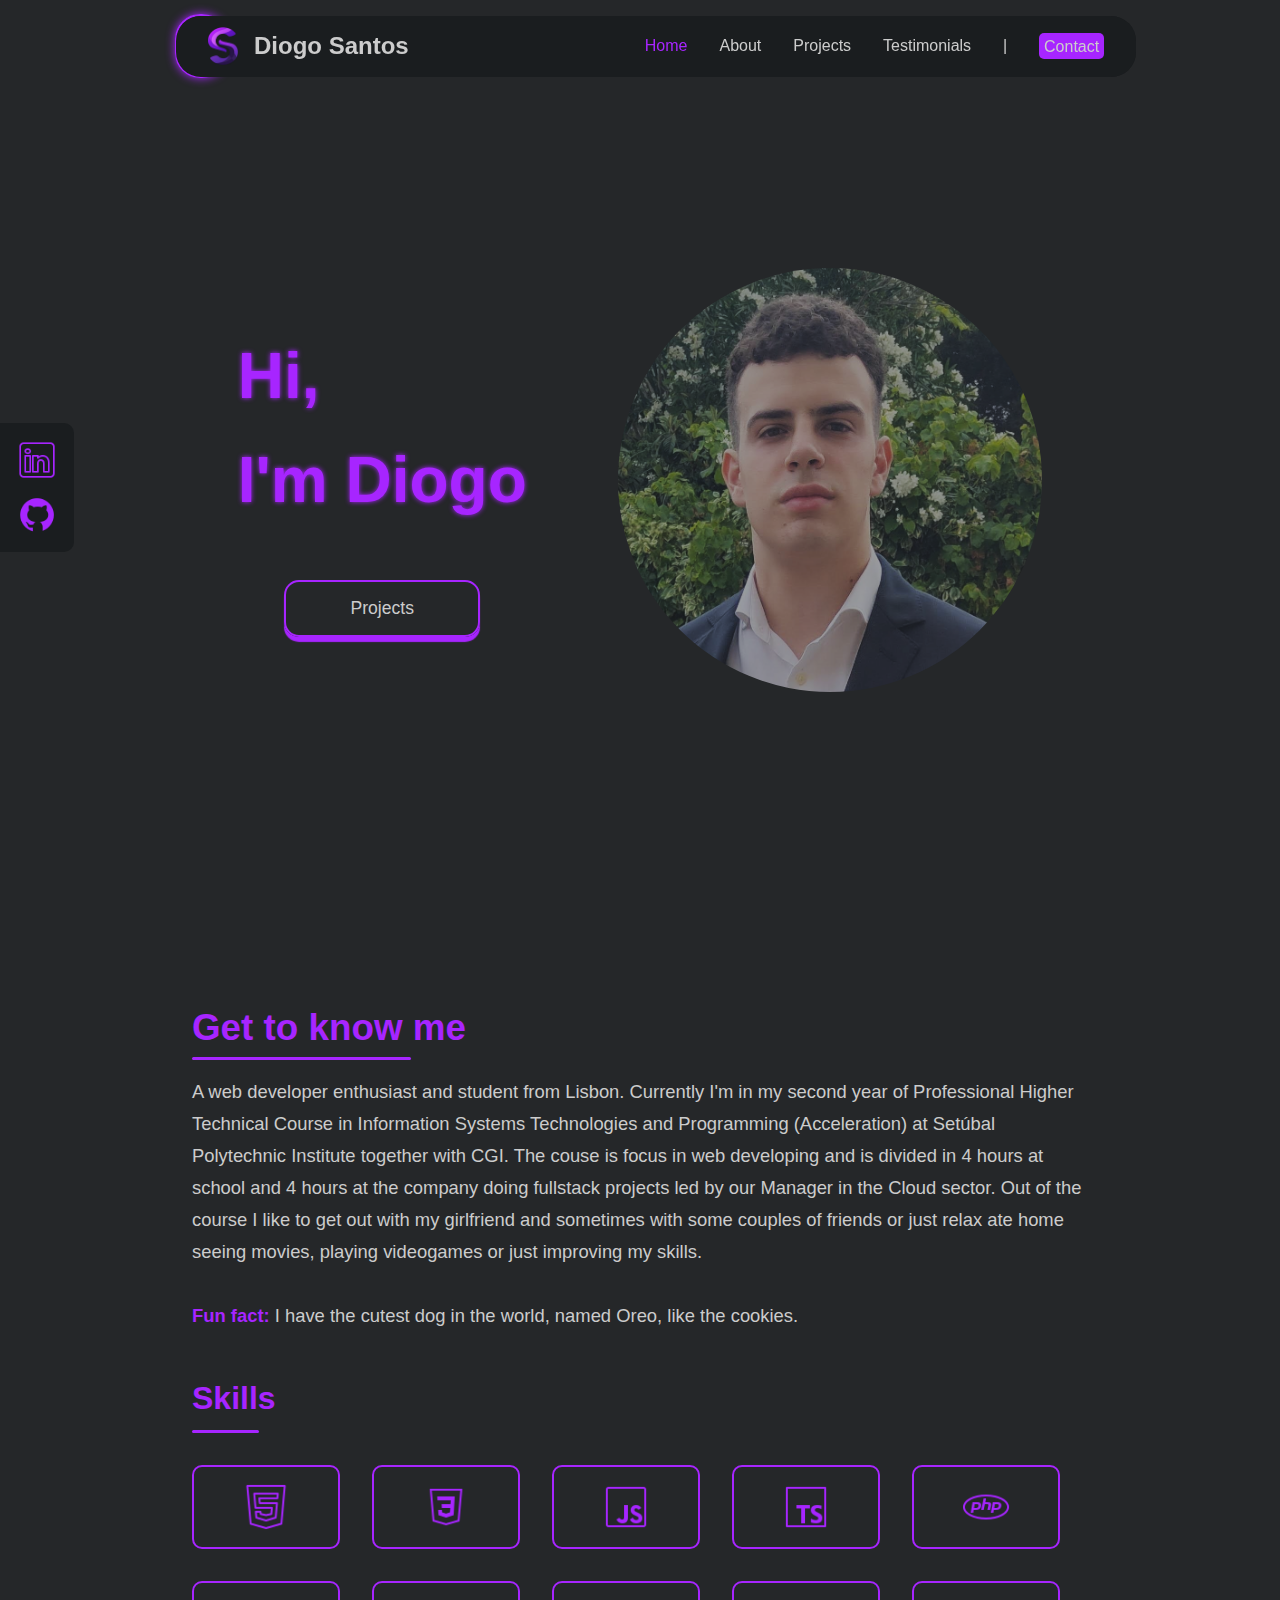
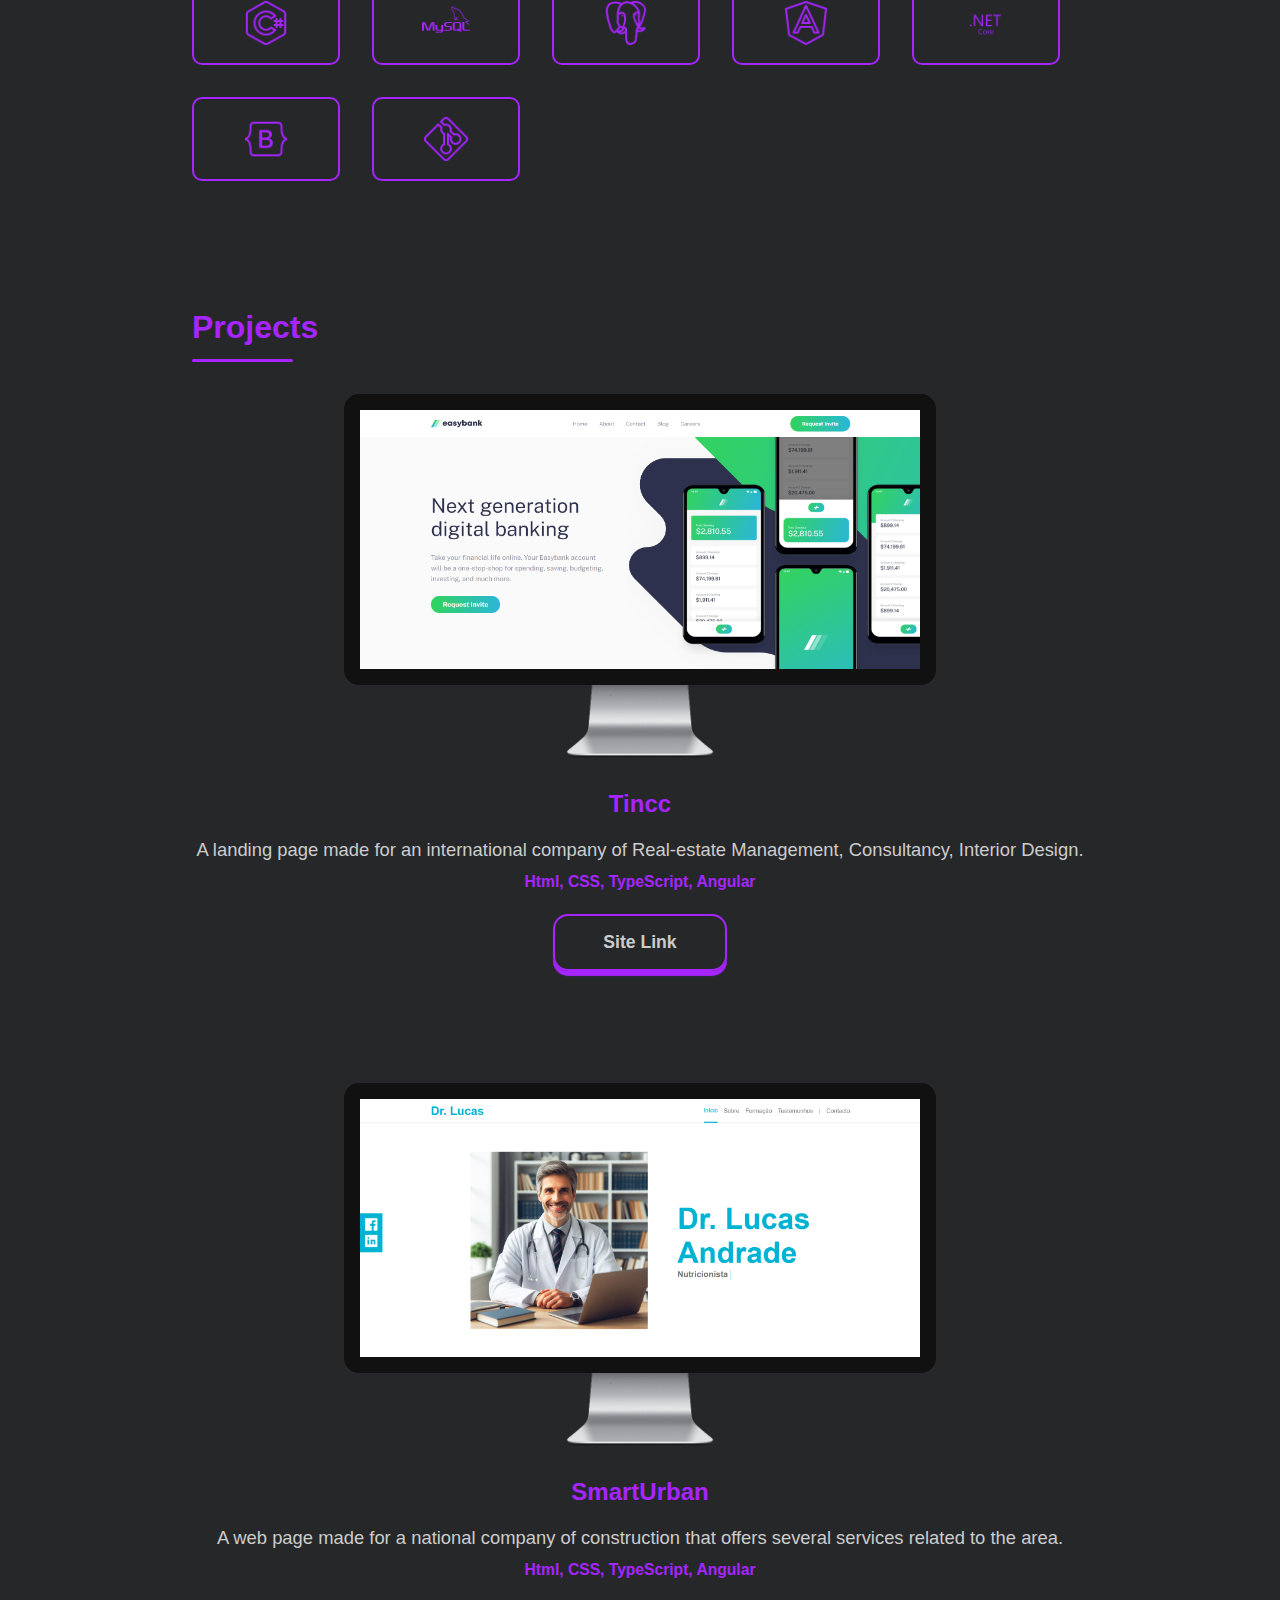
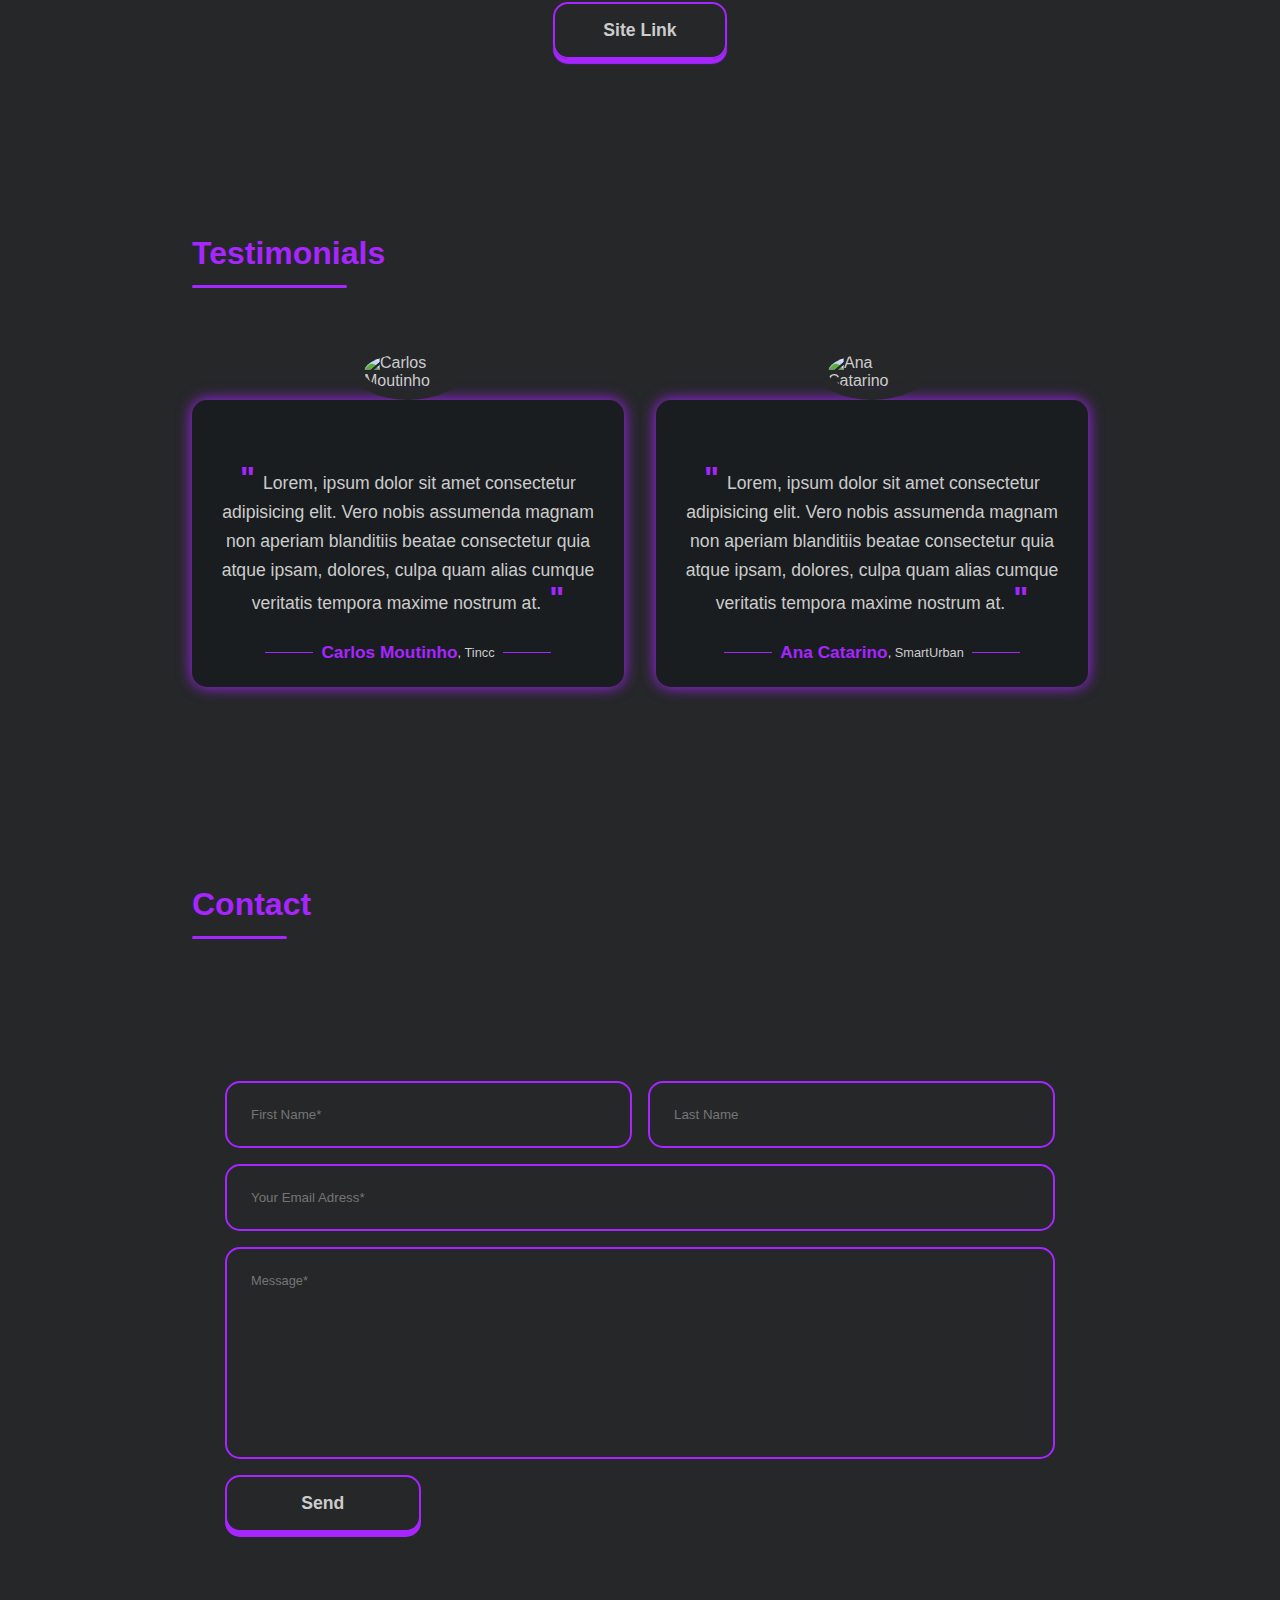
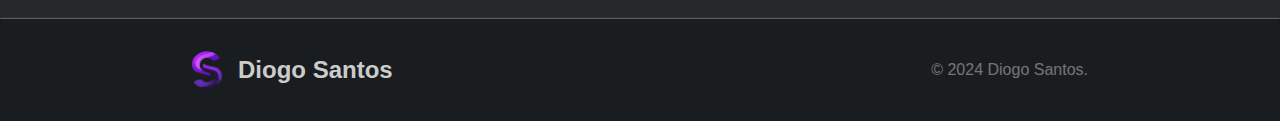
==== commit f33ec053: "Home page updated" ====
--- a/index.html
+++ b/index.html
@@ -51,15 +51,14 @@
 
     <main>
         <section id="home">
-            <img src="ASSETS/imgs/diogo.jpg" alt="Avatar" id="avatar" draggable="false">
-    
             <div id="main-info">
-                <h1>Diogo Santos</h1>
+                <h1>Hi, <br> I'm Diogo</h1>
                 <p id="office-role"></p>
                 <div id="projects-button">
                     <a href="#projects">Projects</a>
                 </div>
             </div>
+            <img src="ASSETS/imgs/diogo.png" alt="Diogo Santos">
 
             <div id="medias">
                 <a href="https://www.linkedin.com/in/diogo-santos-5b300a2a0/" target="_blank" id="linkedin"></a>
--- a/CSS/home.css
+++ b/CSS/home.css
@@ -1,39 +1,33 @@
 #home{
+    position: relative;
     min-height: calc(100lvh - 7.8rem);
     padding: 5.8rem 12rem 2rem 12rem;
     display: flex;
-    flex-wrap: wrap;
-    gap: 2rem;
     align-items: center;
-    justify-content: center;
-}
-
-#avatar{
-    width: 28rem;
-    border-radius: 15px;
-    opacity: .85;
-}
-
-#main-info{
-    position: relative;
-    color: var(--text);
-    display: flex;
-    gap: .5rem;
-    flex-direction: column;
+    justify-content: space-around;
 }
 
 #main-info h1{
     font-size: 4em;
+    line-height: 6.5rem;
     color: var(--secondary);
     text-shadow: 0px 0px 5px var(--secondary);
     white-space: nowrap;
 }
 
+#home img{
+    width: 26.5rem;
+    opacity: .6;
+    border-radius: 50%;
+}
+
 #office-role{
     position: relative;
     max-width: max-content;
-    font-size: 1.4em;
+    color: var(--text);
+    font-size: 3.5em;
     white-space: nowrap;
+    margin-top: 1.5rem;
     margin-left: .3rem;
 }
 
@@ -75,9 +69,8 @@
 }
 
 #projects-button{
-    margin-top: 1rem;
+    margin-top: 3rem;
     display: flex;
-    align-items: center;
     justify-content: center;
 }
 
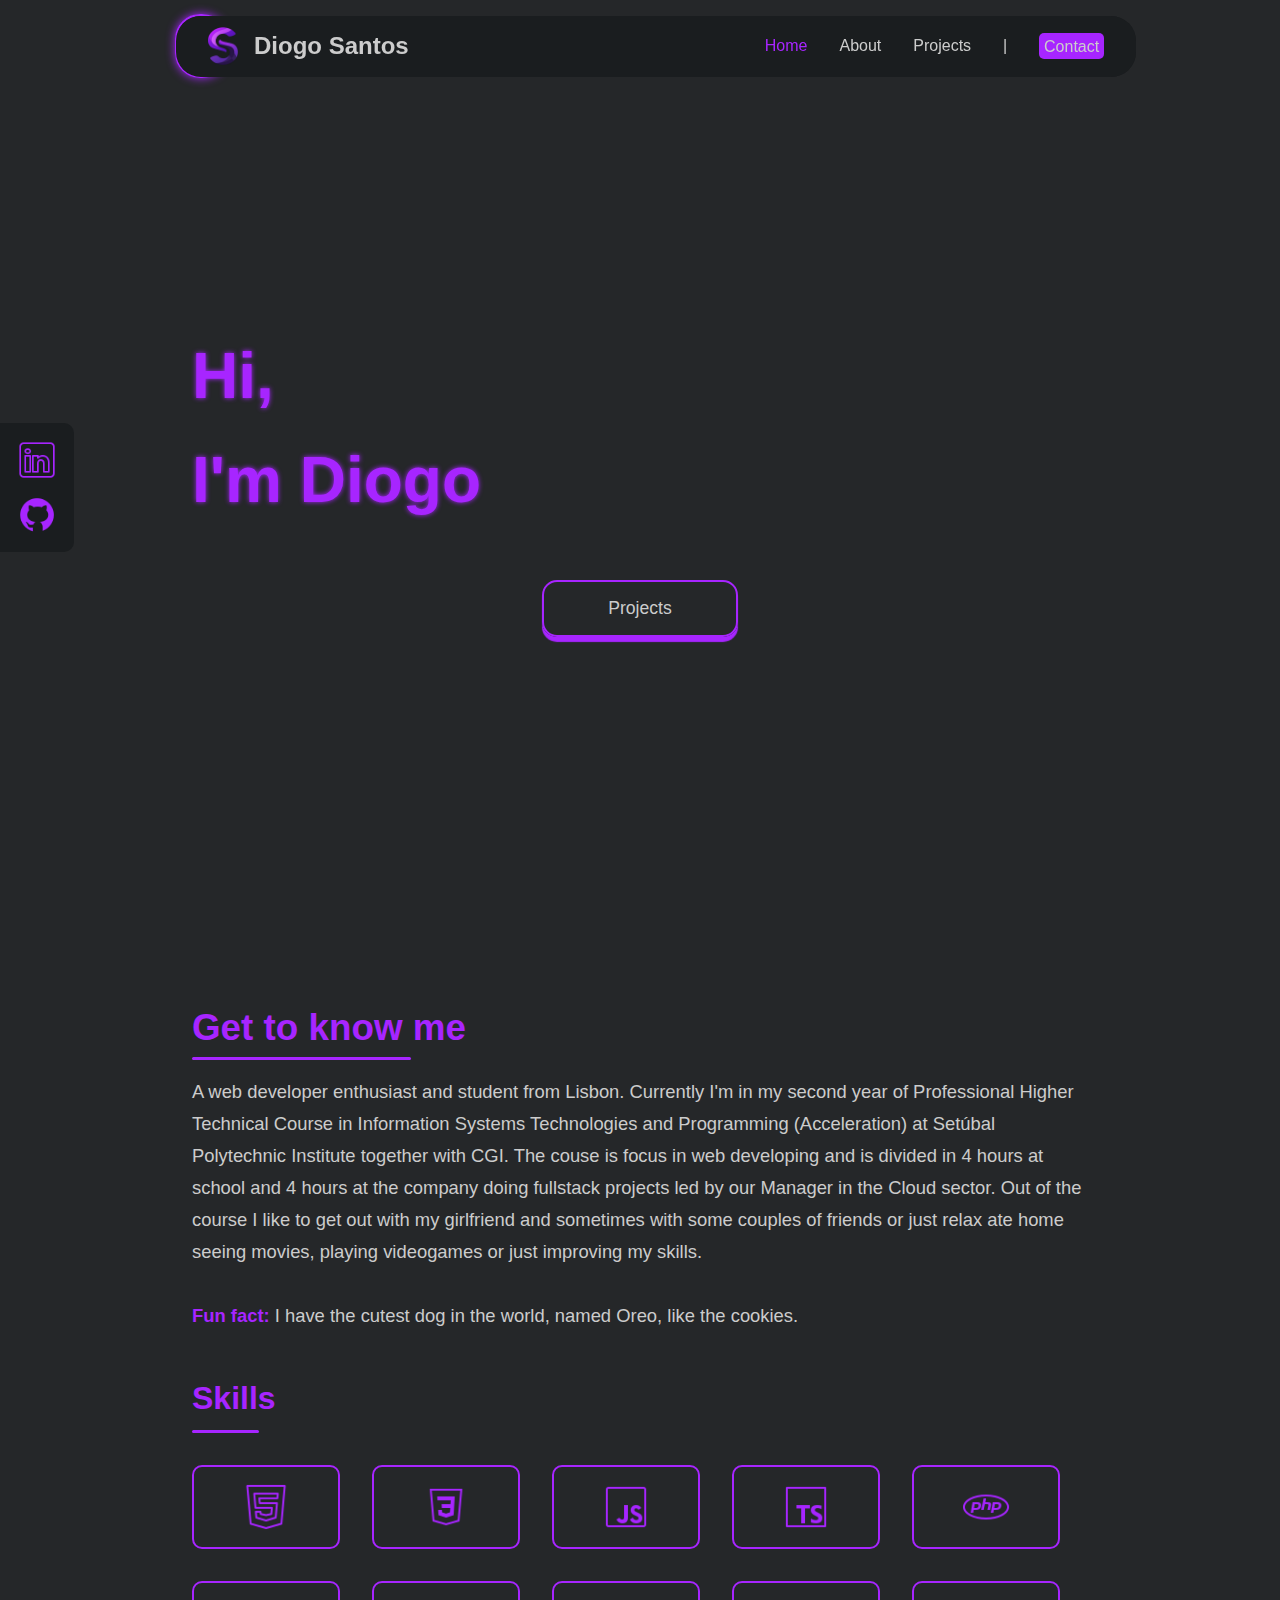
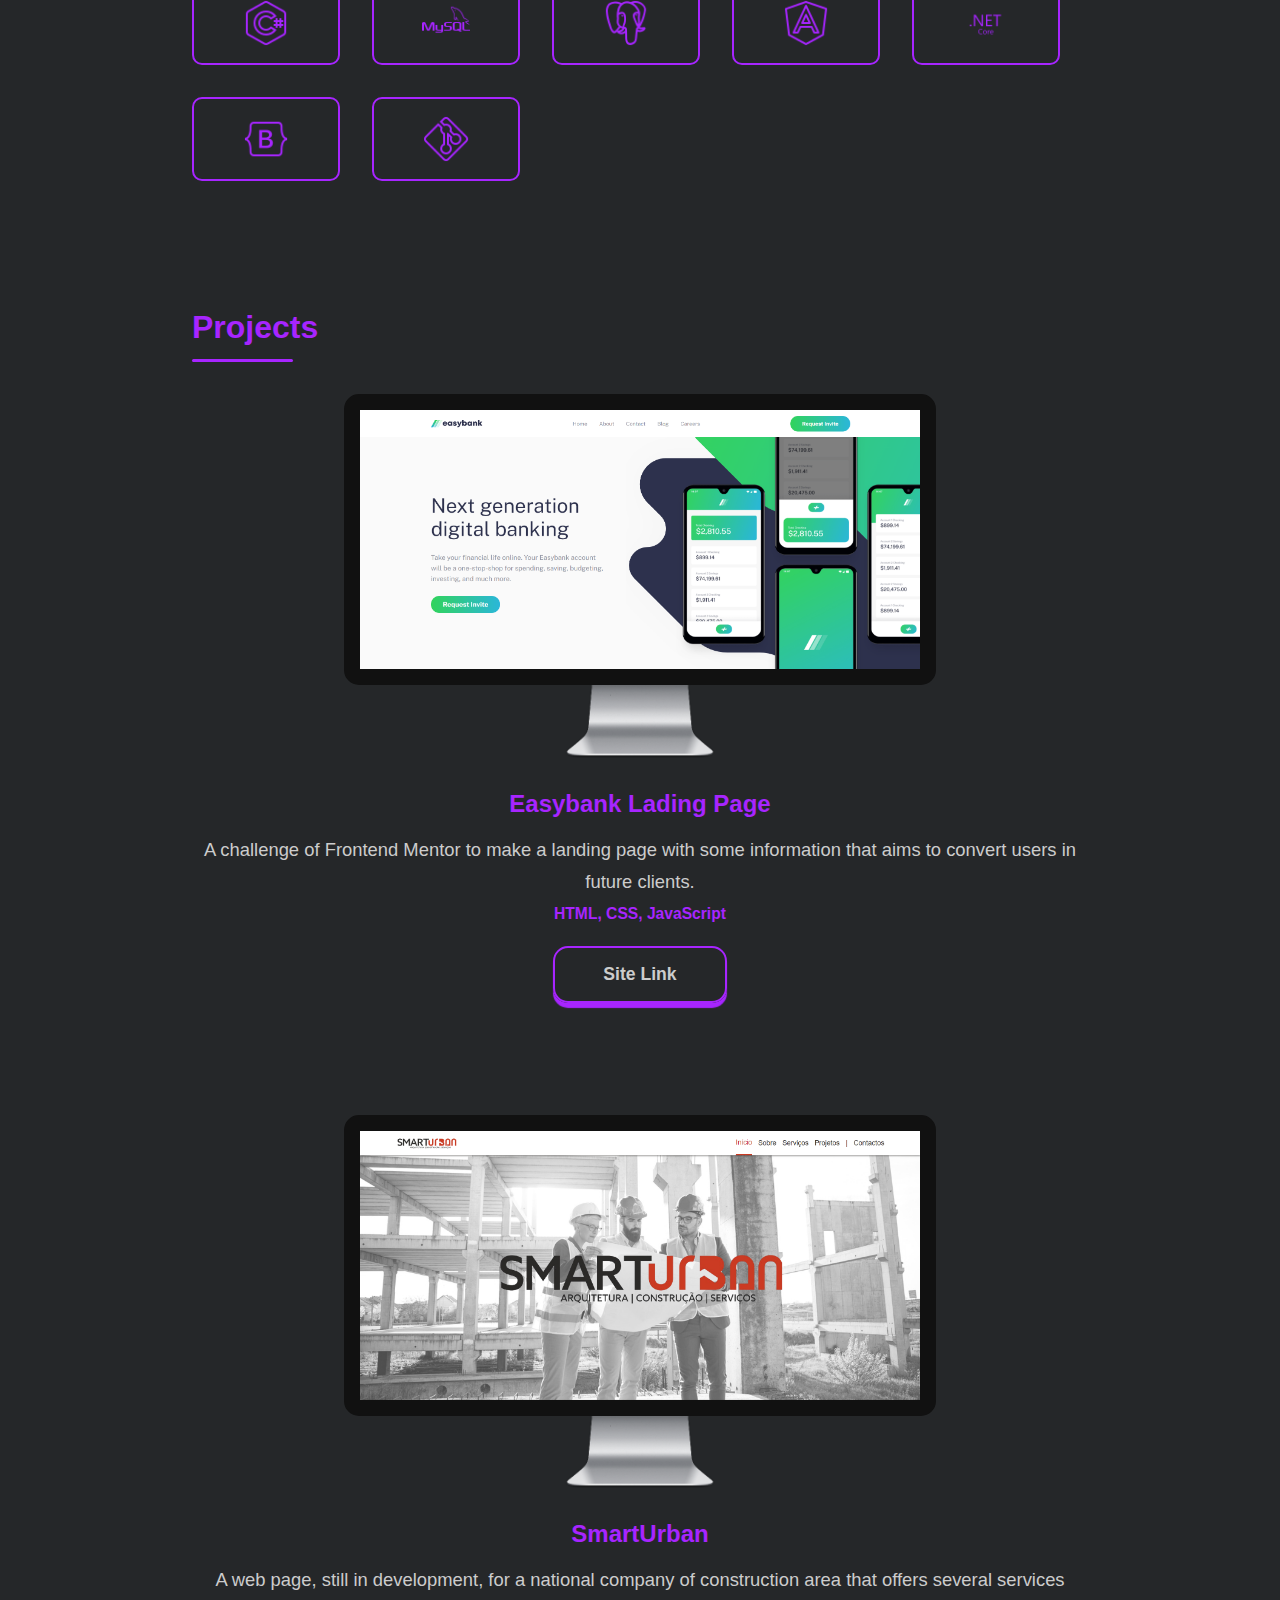
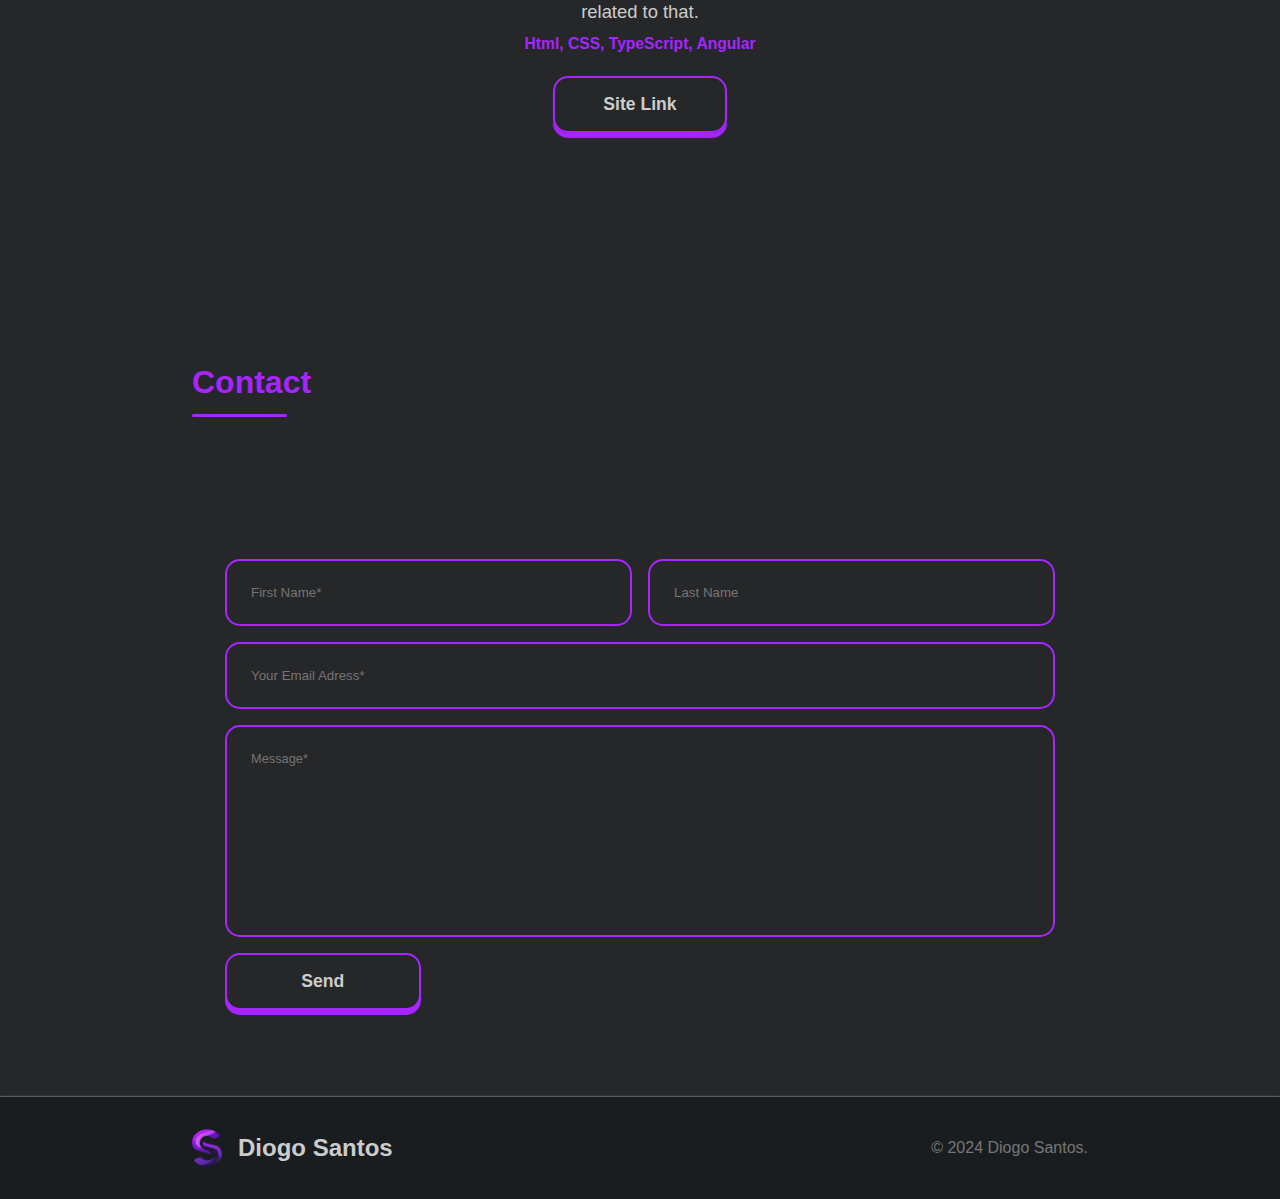
==== commit a69dc64b: "Some general updates" ====
--- a/index.html
+++ b/index.html
@@ -29,7 +29,7 @@
                 <li><a href="#home">Home</a></li>
                 <li><a href="#about">About</a></li>
                 <li><a href="#projects">Projects</a></li>
-                <li><a href="#testimonials">Testimonials</a></li>
+                <!-- <li><a href="#testimonials">Testimonials</a></li> -->
                 <li> | </li>
                 <li><a href="#contact" class="contact-button">Contact</a></li>
                 </ul>
@@ -43,7 +43,7 @@
                 <li><a href="index.html" onclick="closeMenu()">Home</a></li>
                 <li><a href="#about" onclick="closeMenu()">About</a></li>
                 <li><a href="#projects" onclick="closeMenu()">Projects</a></li>
-                <li><a href="#testimonials" onclick="closeMenu()">Testimonials</a></li>
+                <!-- <li><a href="#testimonials" onclick="closeMenu()">Testimonials</a></li> -->
                 <li><a href="#contact" onclick="closeMenu()" class="contact-button">Contact</a></li>
             </ul>
         </nav>
@@ -102,42 +102,42 @@
                     </div>
 
                     <div class="project-details">
-                        <h2>Tincc</h2>
-                        <p>A landing page made for an international company of Real-estate Management, Consultancy, Interior Design.<b>Html, CSS, TypeScript, Angular</b></p>
+                        <h2>Easybank Lading Page</h2>
+                        <p>A challenge of Frontend Mentor to make a landing page with some information that aims to convert users in future clients. <b>HTML, CSS, JavaScript</b></p>
                         <a href="https://easybank-lading-page.netlify.app/" target="_blank"><b>Site Link</b></a>
                     </div>
                 </div>
 
                 <div class="project-info">
                     <div class="pc">
-                        <img src="ASSETS/projects/nutri0.png" alt="Nutri0" class="monitor" draggable="false">
+                        <img src="ASSETS/projects/smarturban.png" alt="Nutri0" class="monitor" draggable="false">
                         <img src="ASSETS/imgs/base.png" alt="pc base" class="base" draggable="false">
                     </div>
                     <div class="project-details">
                         <h2>SmartUrban</h2>
-                        <p>A web page made for a national company of construction that offers several services related to the area.<b>Html, CSS, TypeScript, Angular</b></p>
-                        <a href="https://nutri0.netlify.app/" target="_blank"><b>Site Link</b></a>
+                        <p>A web page, still in development, for a national company of construction area that offers several services related to that.<b>Html, CSS, TypeScript, Angular</b></p>
+                        <a href="https://smarturban.pt" target="_blank"><b>Site Link</b></a>
                     </div>
                 </div>
             </div>
         </section>
 
-        <section id="testimonials">
+        <!-- <section id="testimonials">
             <h2>Testimonials</h2>
             <div>
                 <div class="card">
-                    <img src="ASSETS/imgs/diogo.jpg" alt="Carlos Moutinho">
+                    <img src="ASSETS/imgs/diogo.png" alt="Carlos Moutinho">
                     <p><b>"</b>Lorem, ipsum dolor sit amet consectetur adipisicing elit. Vero nobis assumenda magnam non aperiam blanditiis beatae consectetur quia atque ipsam, dolores, culpa quam alias cumque veritatis tempora maxime nostrum at.<b>"</b></p>
                     <span><b>Carlos Moutinho</b>, Tincc</span>
                 </div>
 
                 <div class="card">
-                    <img src="ASSETS/imgs/diogo.jpg" alt="Ana Catarino">
+                    <img src="ASSETS/imgs/diogo.png" alt="Ana Catarino">
                     <p><b>"</b>Lorem, ipsum dolor sit amet consectetur adipisicing elit. Vero nobis assumenda magnam non aperiam blanditiis beatae consectetur quia atque ipsam, dolores, culpa quam alias cumque veritatis tempora maxime nostrum at.<b>"</b></p>
                     <span><b>Ana Catarino</b>, SmartUrban</span>
                 </div>
             </div>
-        </section>
+        </section> -->
 
         <section id="contact">
             <h1>Contact</h1>
--- a/CSS/home.css
+++ b/CSS/home.css
@@ -16,8 +16,8 @@
 }
 
 #home img{
-    width: 26.5rem;
-    opacity: .6;
+    width: 28rem;
+    opacity: .8;
     border-radius: 50%;
 }
 
@@ -122,36 +122,41 @@
     background: url(../ASSETS/icons/github.png) center/contain no-repeat;
 }
 
+@media screen and (max-width: 1300px) {
+    #home{
+        justify-content: start;
+    }
+
+    #home img{
+        display: none;
+    }
+
+    #main-info{
+        width: 100%;
+    }
+}
+
 @media screen and (max-width: 990px) {
     #home{
         min-height: calc(100lvh - 7.8rem);
-        padding: 5.8rem 1rem 2rem 1rem;
+        padding: 5.8rem 1rem 2rem 6rem;
     }
 }
 
 @media screen and (max-width: 650px) {
     #home{
-        min-height: calc(100lvh - 9rem);
-        padding: 8rem 1rem 2rem 1rem;
-        flex-direction: column;
-        justify-content: start;
+        min-height: calc(100lvh - 10rem);
+        padding: 8rem 1rem 2rem 2rem;
     }
 
     #avatar{
         width: 16.5rem;
     }
 
-    #main-info{
-        text-align: center;
-        align-items: center;
+    #main-info h1{
     }
 
-    #main-info h1{
-        font-size: 2.5em;
-    }
-
-    #medias{
-        opacity: .8;
+    #main-info p{
     }
 }
 
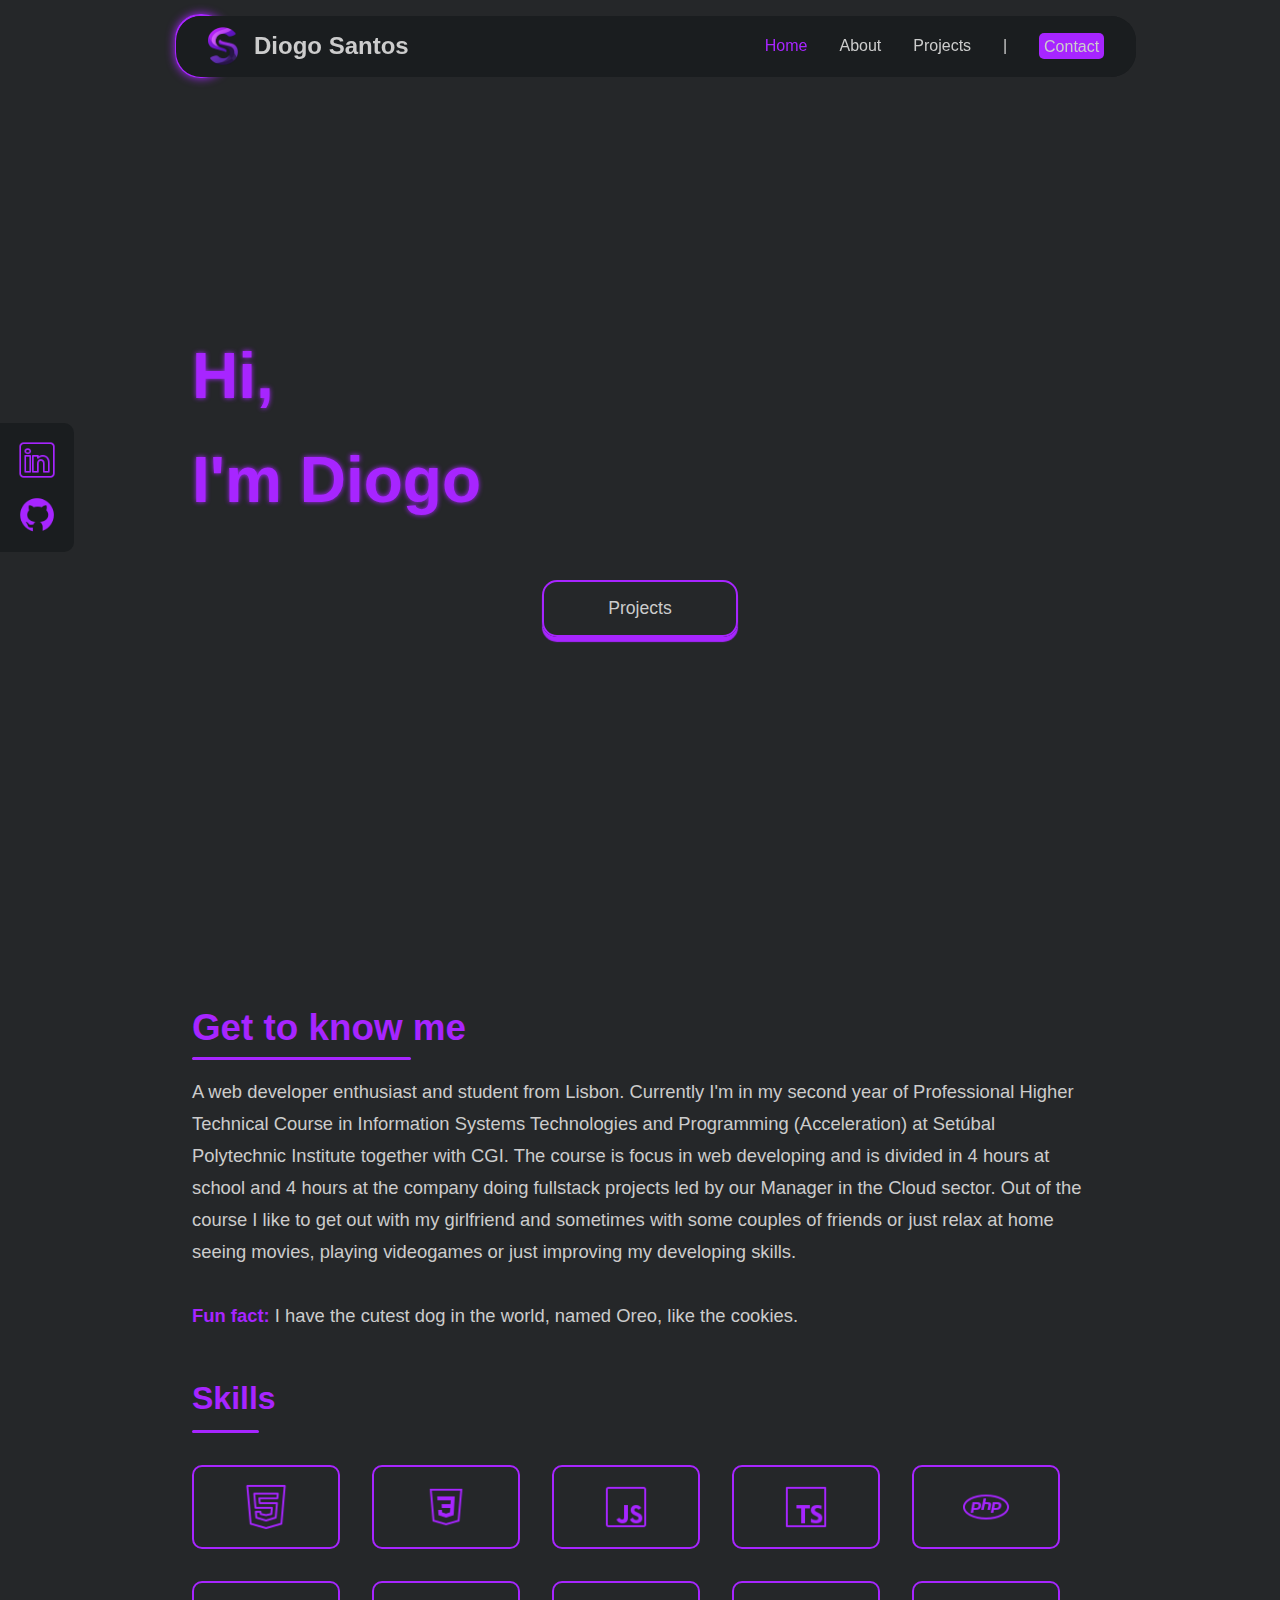
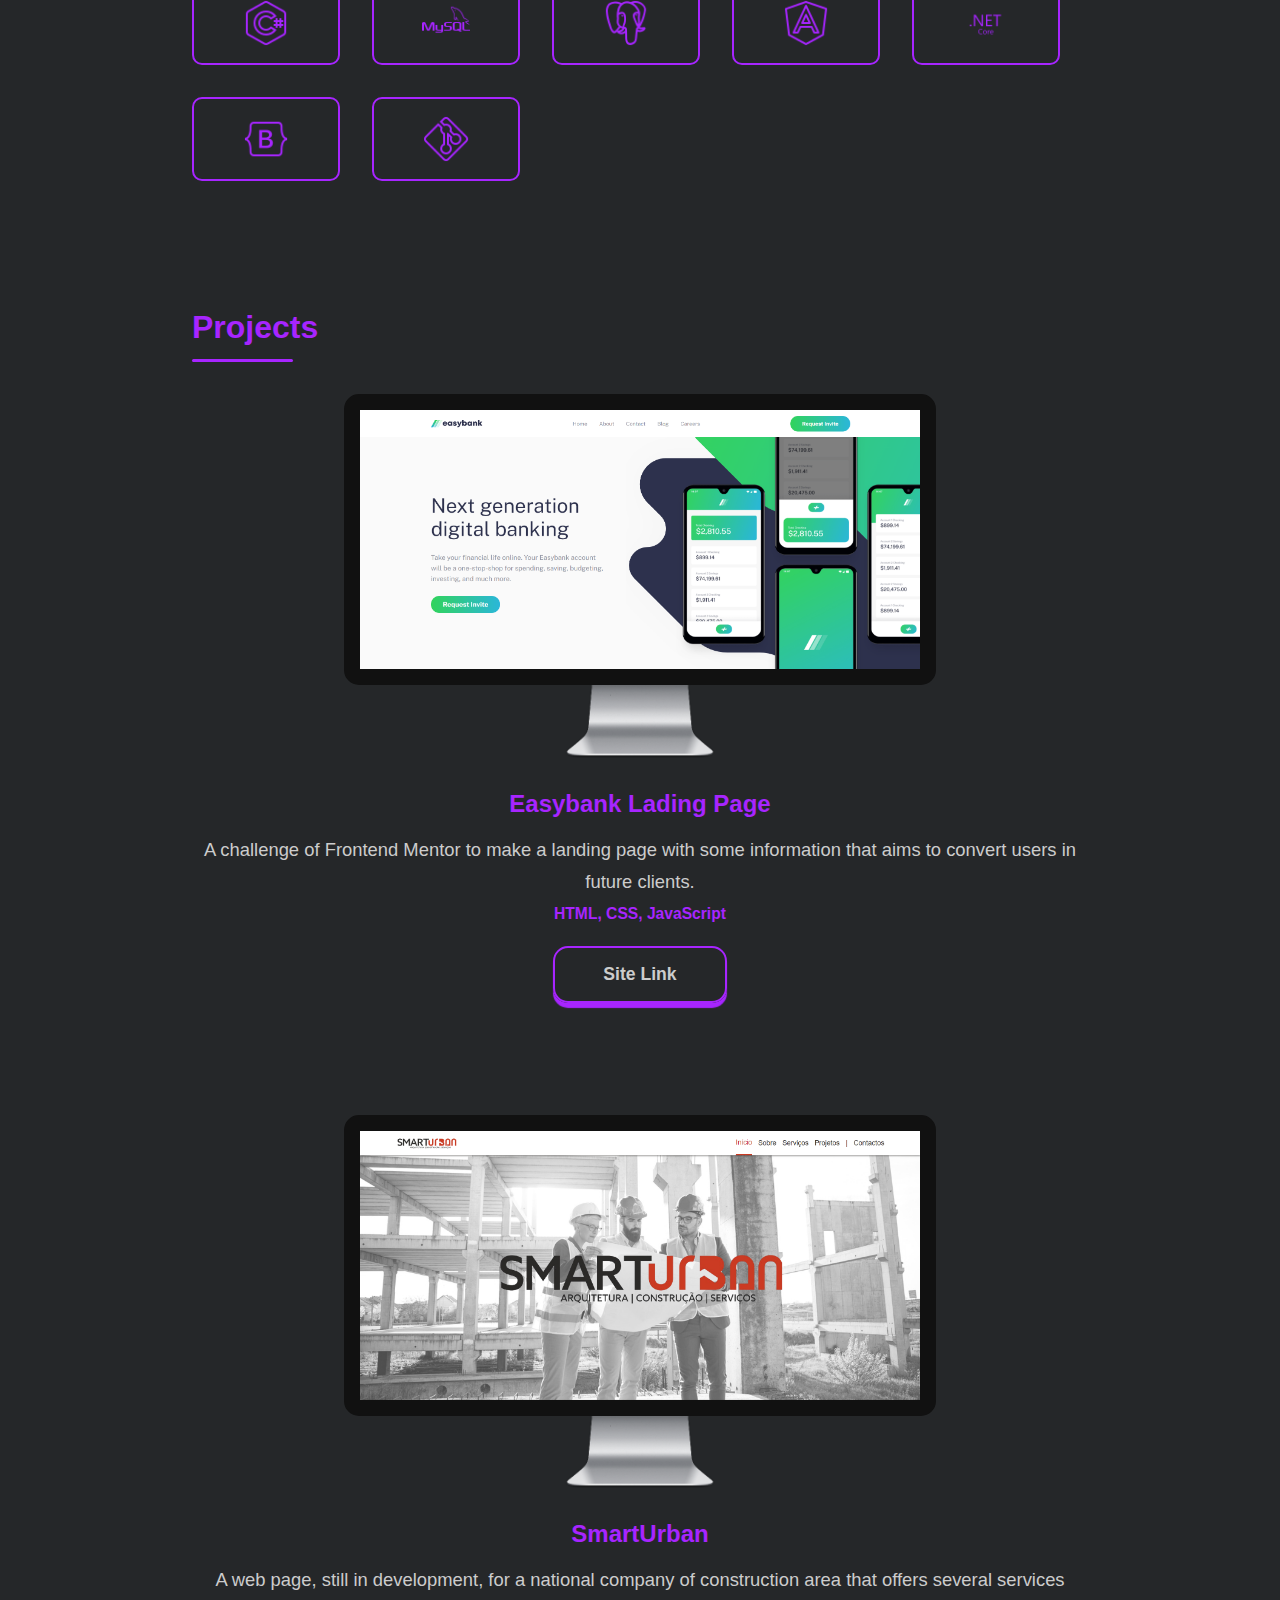
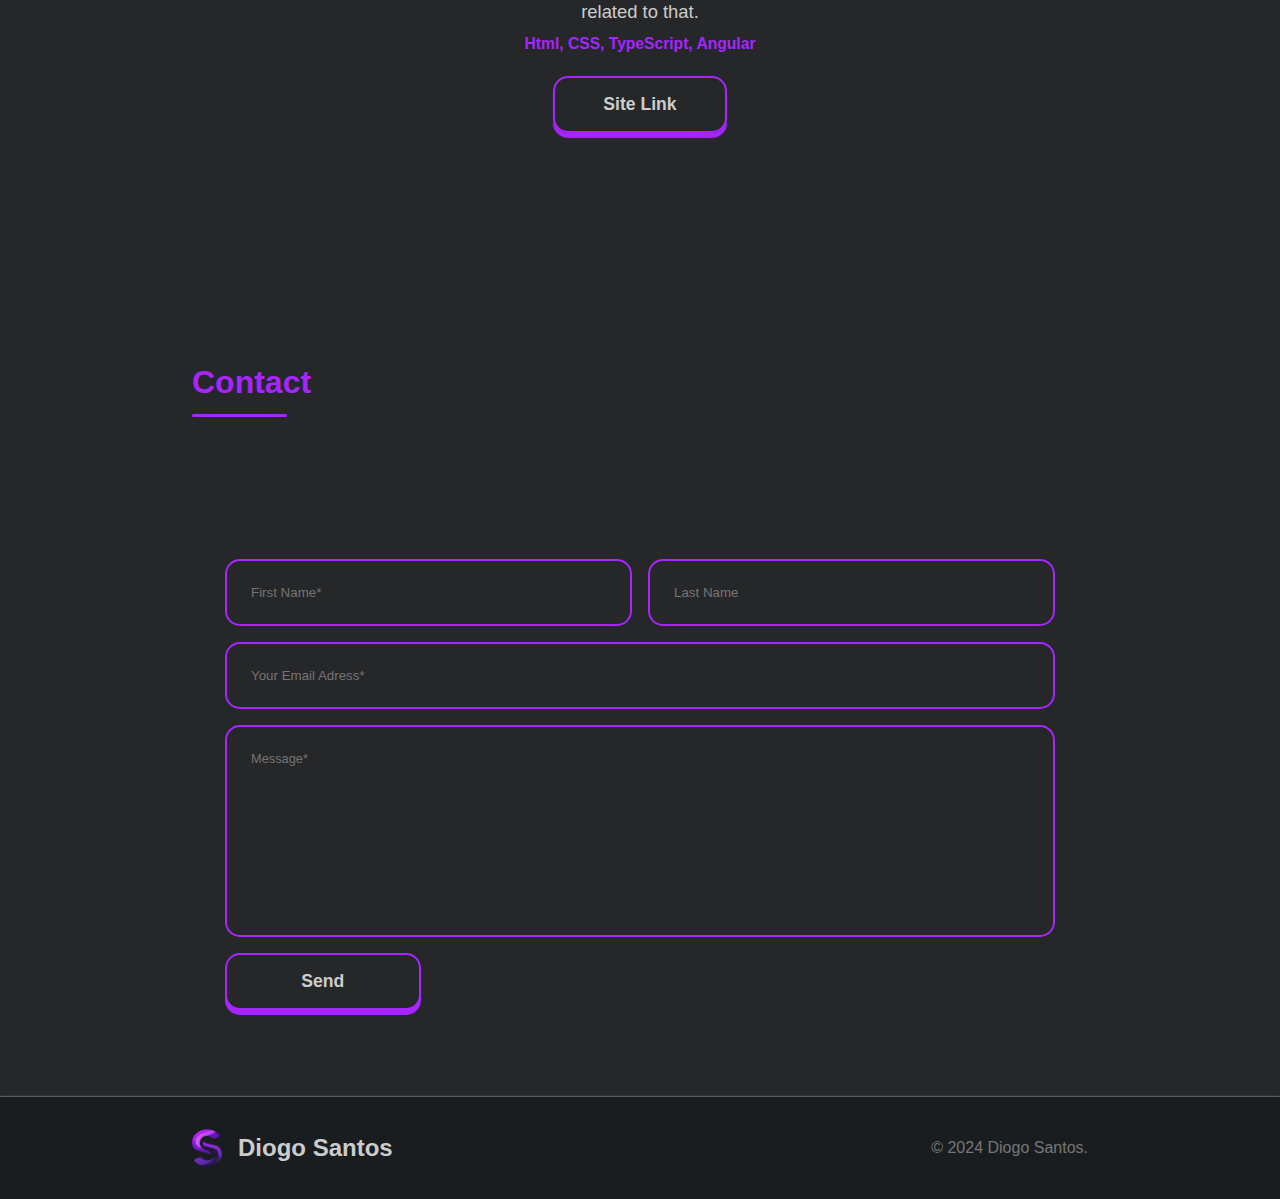
==== commit 4ae0ef6c: "Some english error solved" ====
--- a/index.html
+++ b/index.html
@@ -70,7 +70,7 @@
             <div id="about-info">
                 <div id="about-me">
                     <h1>Get to know me</h1>
-                    <p>A web developer enthusiast and student from Lisbon. Currently I'm in my second year of Professional Higher Technical Course in Information Systems Technologies and Programming (Acceleration) at Setúbal Polytechnic Institute together with CGI. The couse is focus in web developing and is divided in 4 hours at school and 4 hours at the company doing fullstack projects led by our Manager in the Cloud sector. Out of the course I like to get out with my girlfriend and sometimes with some couples of friends or just relax ate home seeing movies, playing videogames or just improving my skills. <br><br> <b>Fun fact:</b> I have the cutest dog in the world, named Oreo, like the cookies.</p>
+                    <p>A web developer enthusiast and student from Lisbon. Currently I'm in my second year of Professional Higher Technical Course in Information Systems Technologies and Programming (Acceleration) at Setúbal Polytechnic Institute together with CGI. The course is focus in web developing and is divided in 4 hours at school and 4 hours at the company doing fullstack projects led by our Manager in the Cloud sector. Out of the course I like to get out with my girlfriend and sometimes with some couples of friends or just relax at home seeing movies, playing videogames or just improving my developing skills. <br><br> <b>Fun fact:</b> I have the cutest dog in the world, named Oreo, like the cookies.</p>
                 </div>
                 <div id="skills">
                     <h1>Skills</h1>
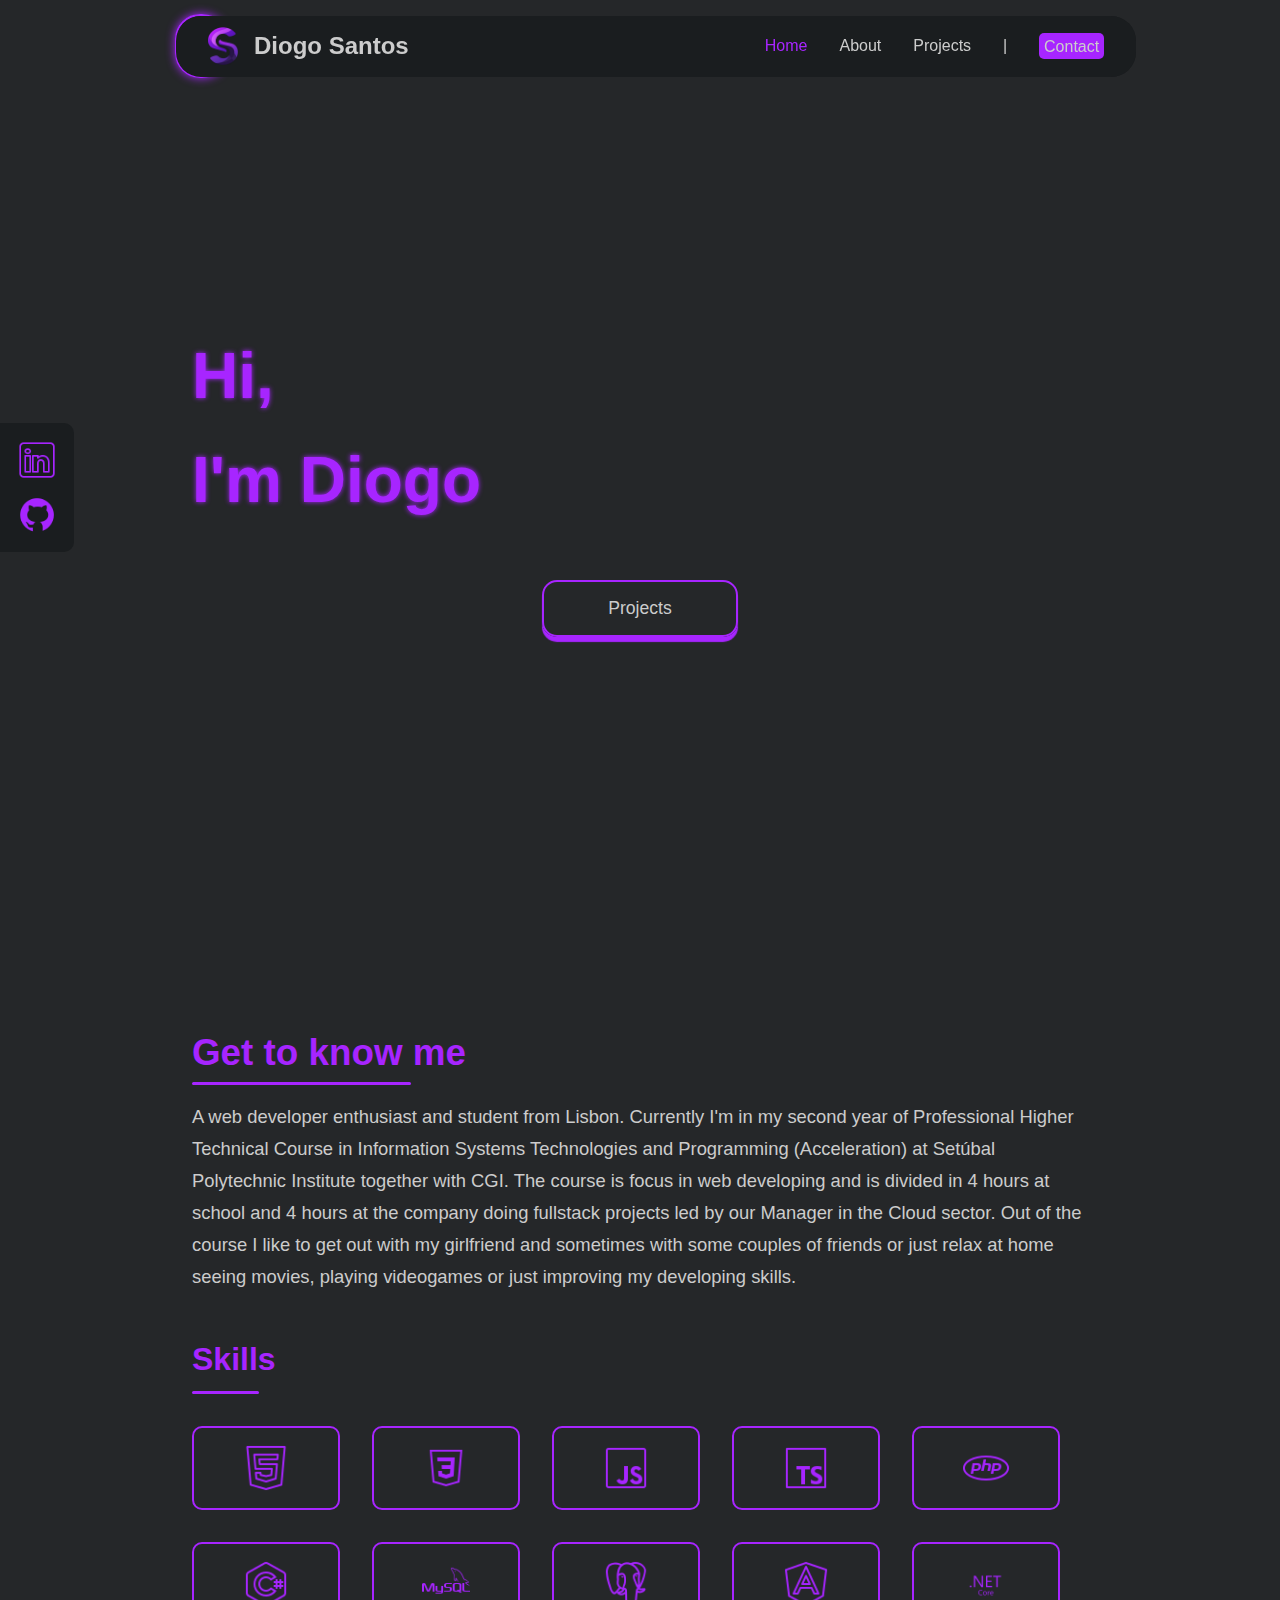
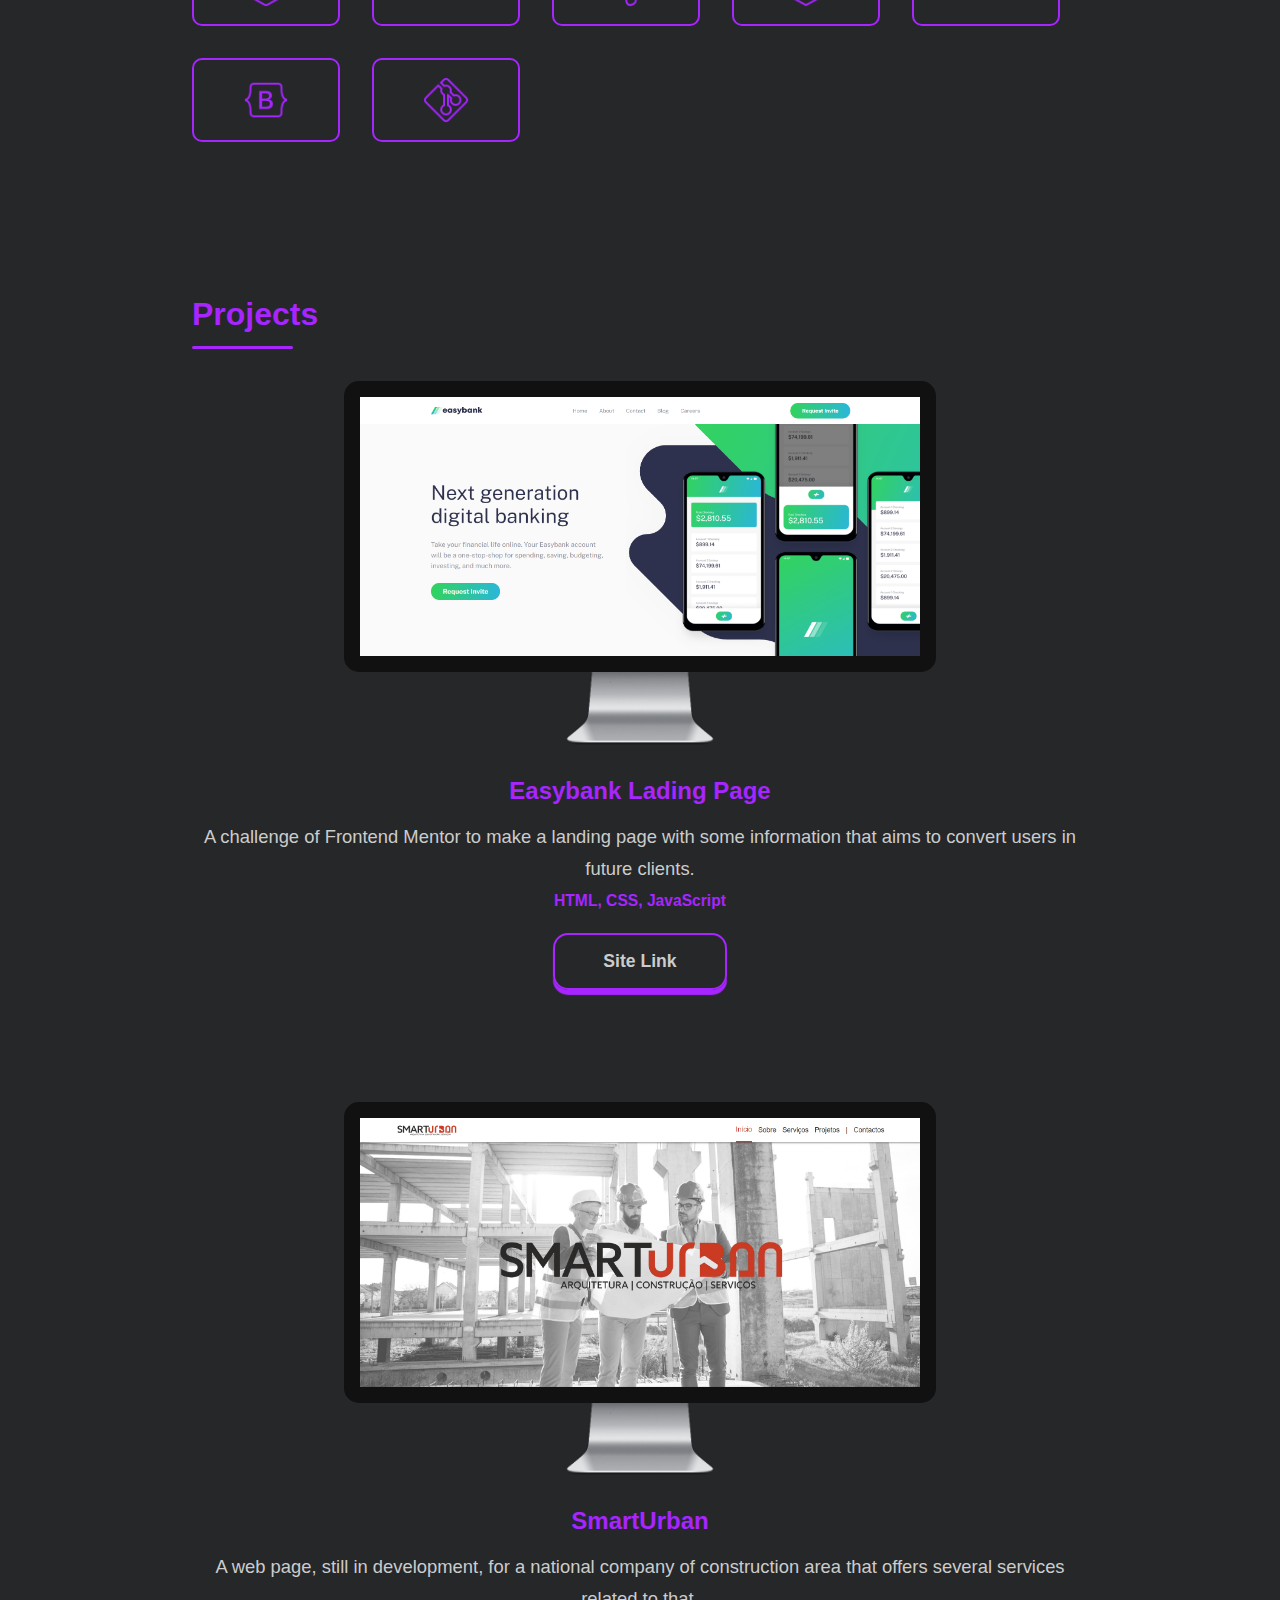
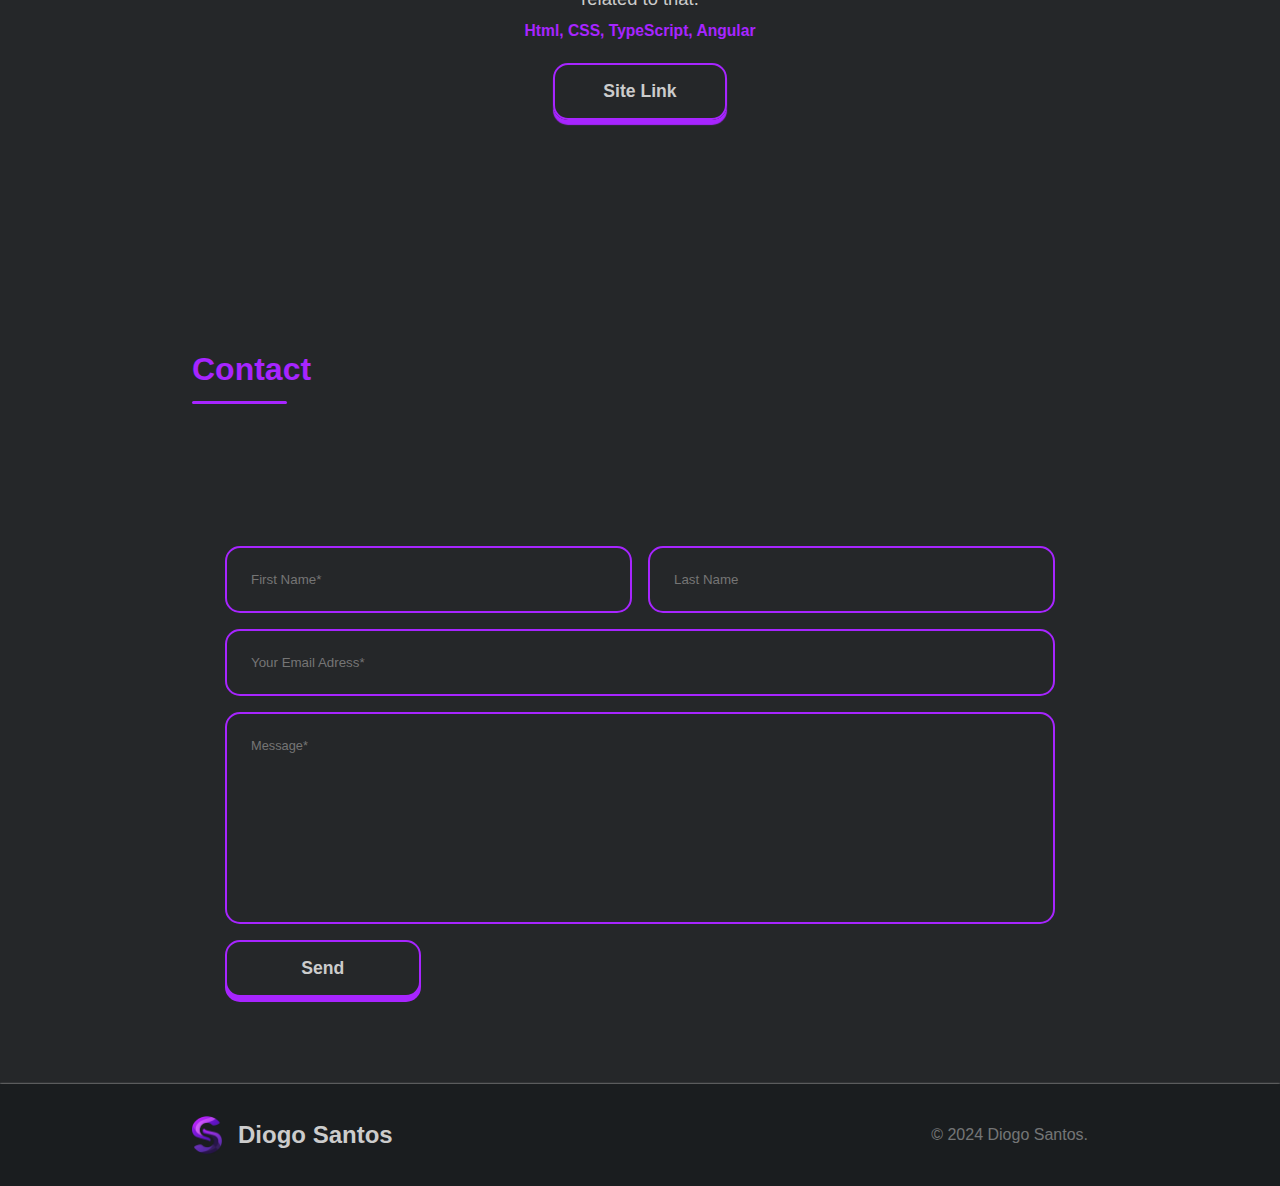
==== commit d2ba649f: "Update index.html" ====
--- a/index.html
+++ b/index.html
@@ -61,7 +61,7 @@
             <img src="ASSETS/imgs/diogo.png" alt="Diogo Santos">
 
             <div id="medias">
-                <a href="https://www.linkedin.com/in/diogo-santos-5b300a2a0/" target="_blank" id="linkedin"></a>
+                <a href="https://www.linkedin.com/in/diogo-maria-santos-5b300a2a0/" target="_blank" id="linkedin"></a>
                 <a href="https://github.com/diogo-s4ntos" target="_blank" id="github"></a>
             </div>
         </section>
@@ -70,7 +70,7 @@
             <div id="about-info">
                 <div id="about-me">
                     <h1>Get to know me</h1>
-                    <p>A web developer enthusiast and student from Lisbon. Currently I'm in my second year of Professional Higher Technical Course in Information Systems Technologies and Programming (Acceleration) at Setúbal Polytechnic Institute together with CGI. The course is focus in web developing and is divided in 4 hours at school and 4 hours at the company doing fullstack projects led by our Manager in the Cloud sector. Out of the course I like to get out with my girlfriend and sometimes with some couples of friends or just relax at home seeing movies, playing videogames or just improving my developing skills. <br><br> <b>Fun fact:</b> I have the cutest dog in the world, named Oreo, like the cookies.</p>
+                    <p>A web developer enthusiast and student from Lisbon. Currently I'm in my second year of Professional Higher Technical Course in Information Systems Technologies and Programming (Acceleration) at Setúbal Polytechnic Institute together with CGI. The course is focus in web developing and is divided in 4 hours at school and 4 hours at the company doing fullstack projects led by our Manager in the Cloud sector. Out of the course I like to get out with my girlfriend and sometimes with some couples of friends or just relax at home seeing movies, playing videogames or just improving my developing skills. <!--<br><br> <b>Fun fact:</b> I have the cutest dog in the world, named Oreo, like the cookies.--></p>
                 </div>
                 <div id="skills">
                     <h1>Skills</h1>
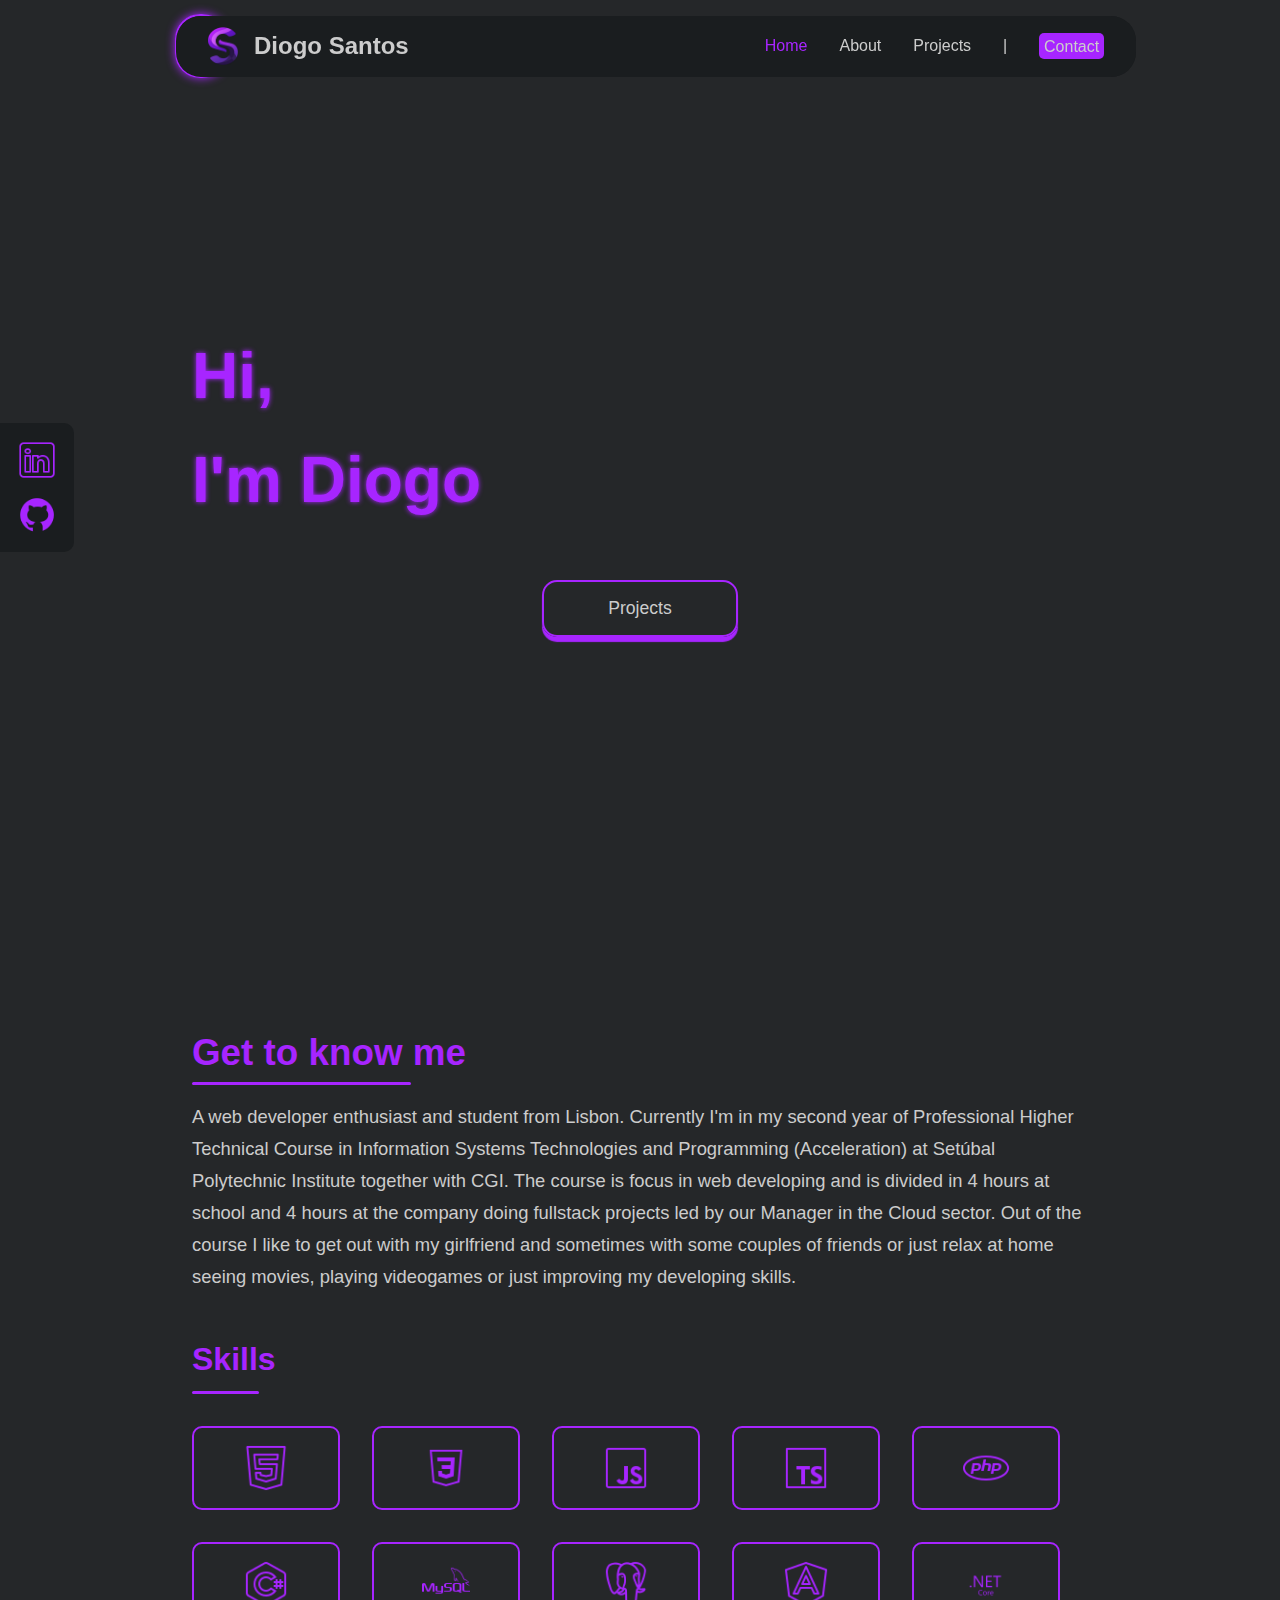
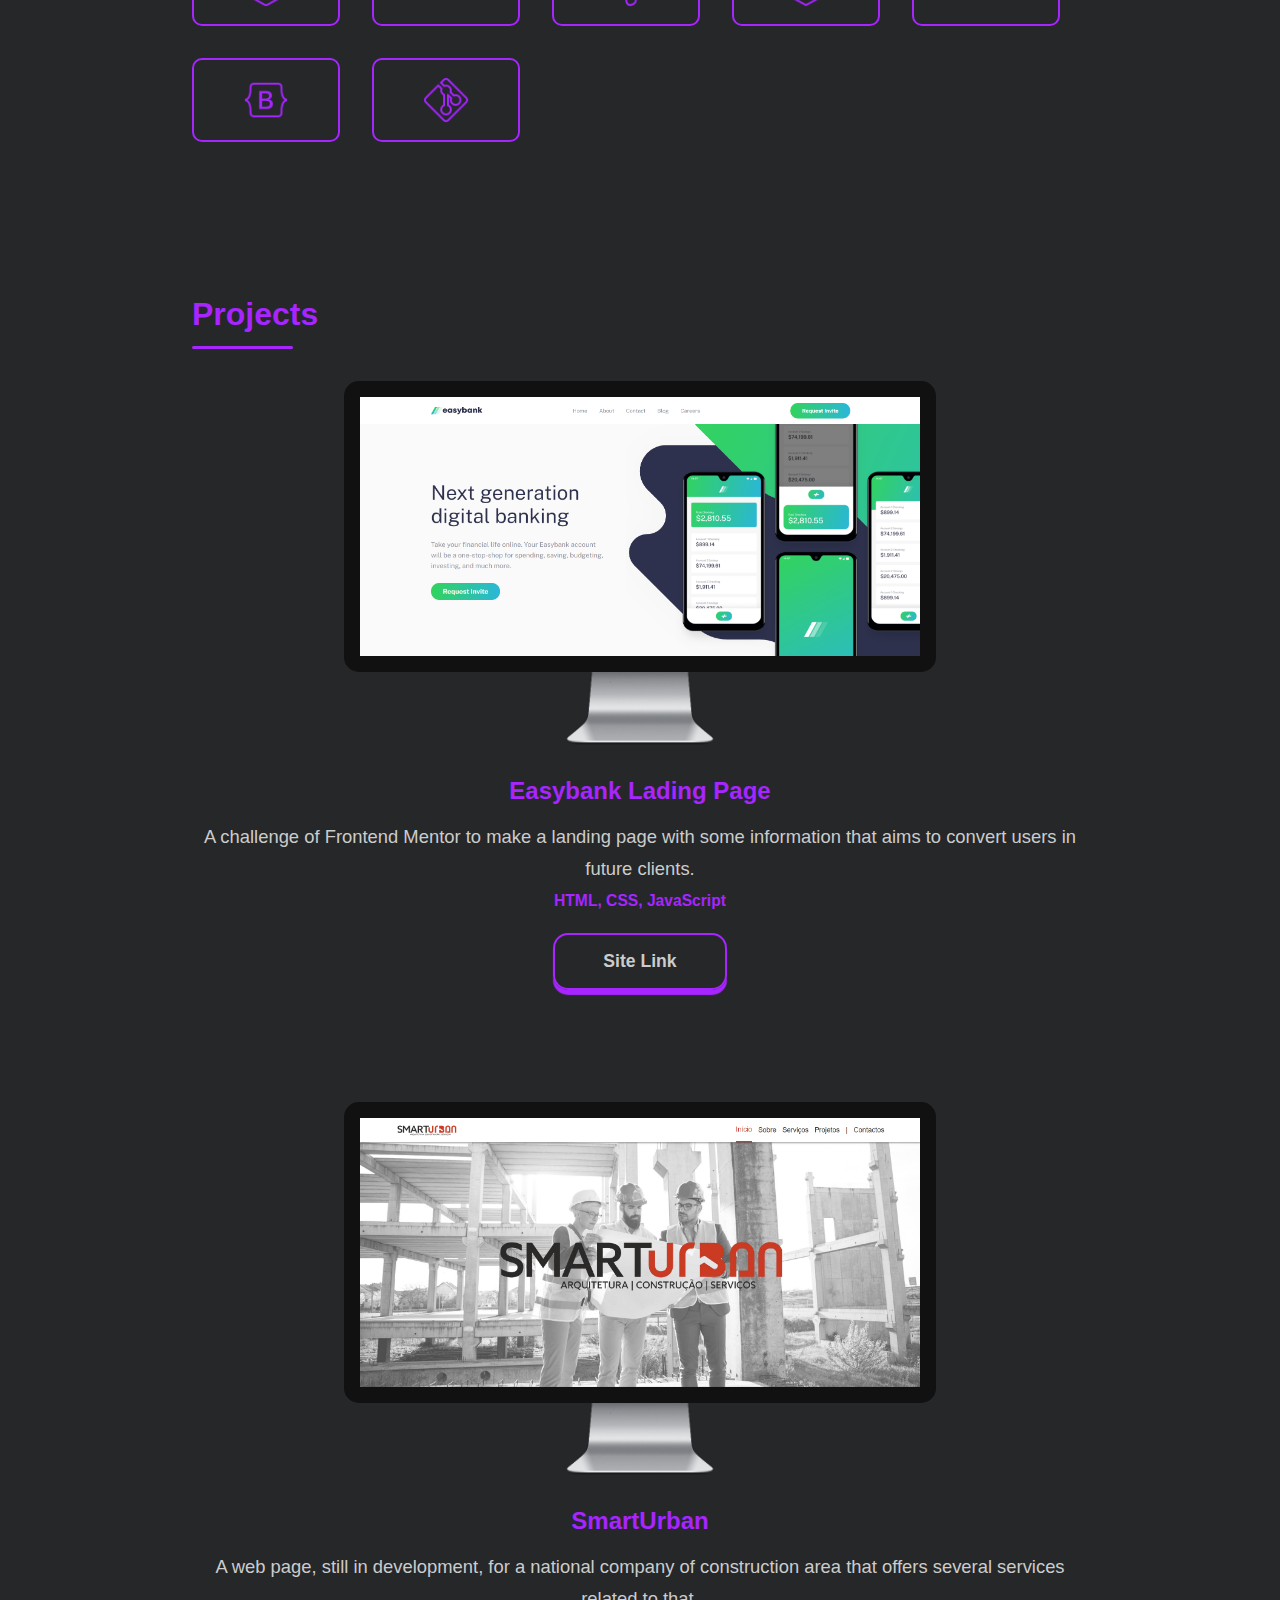
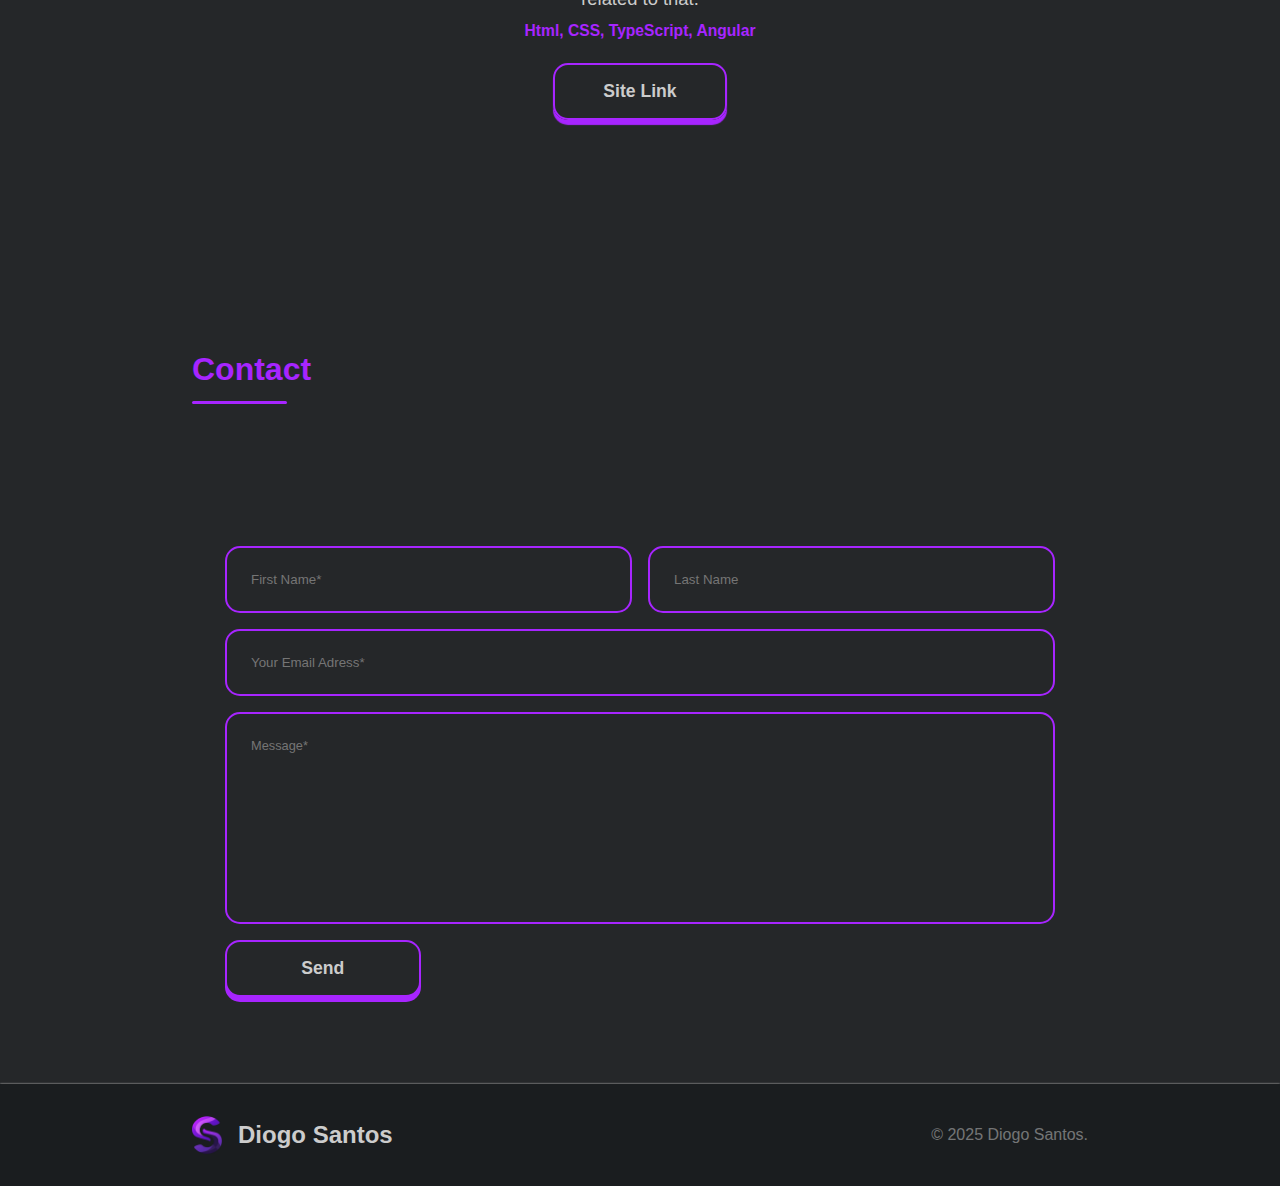
==== commit e1ace1d0: "Updated copyright year" ====
--- a/index.html
+++ b/index.html
@@ -160,7 +160,7 @@
             </a>
         </div>
         <div>
-            <p>© 2024 Diogo Santos.</p>
+            <p>© 2025 Diogo Santos.</p>
         </div>
     </footer>
 
--- a/CSS/home.css
+++ b/CSS/home.css
@@ -153,10 +153,8 @@
         width: 16.5rem;
     }
 
-    #main-info h1{
-    }
-
     #main-info p{
+        font-size: 2em;
     }
 }
 
